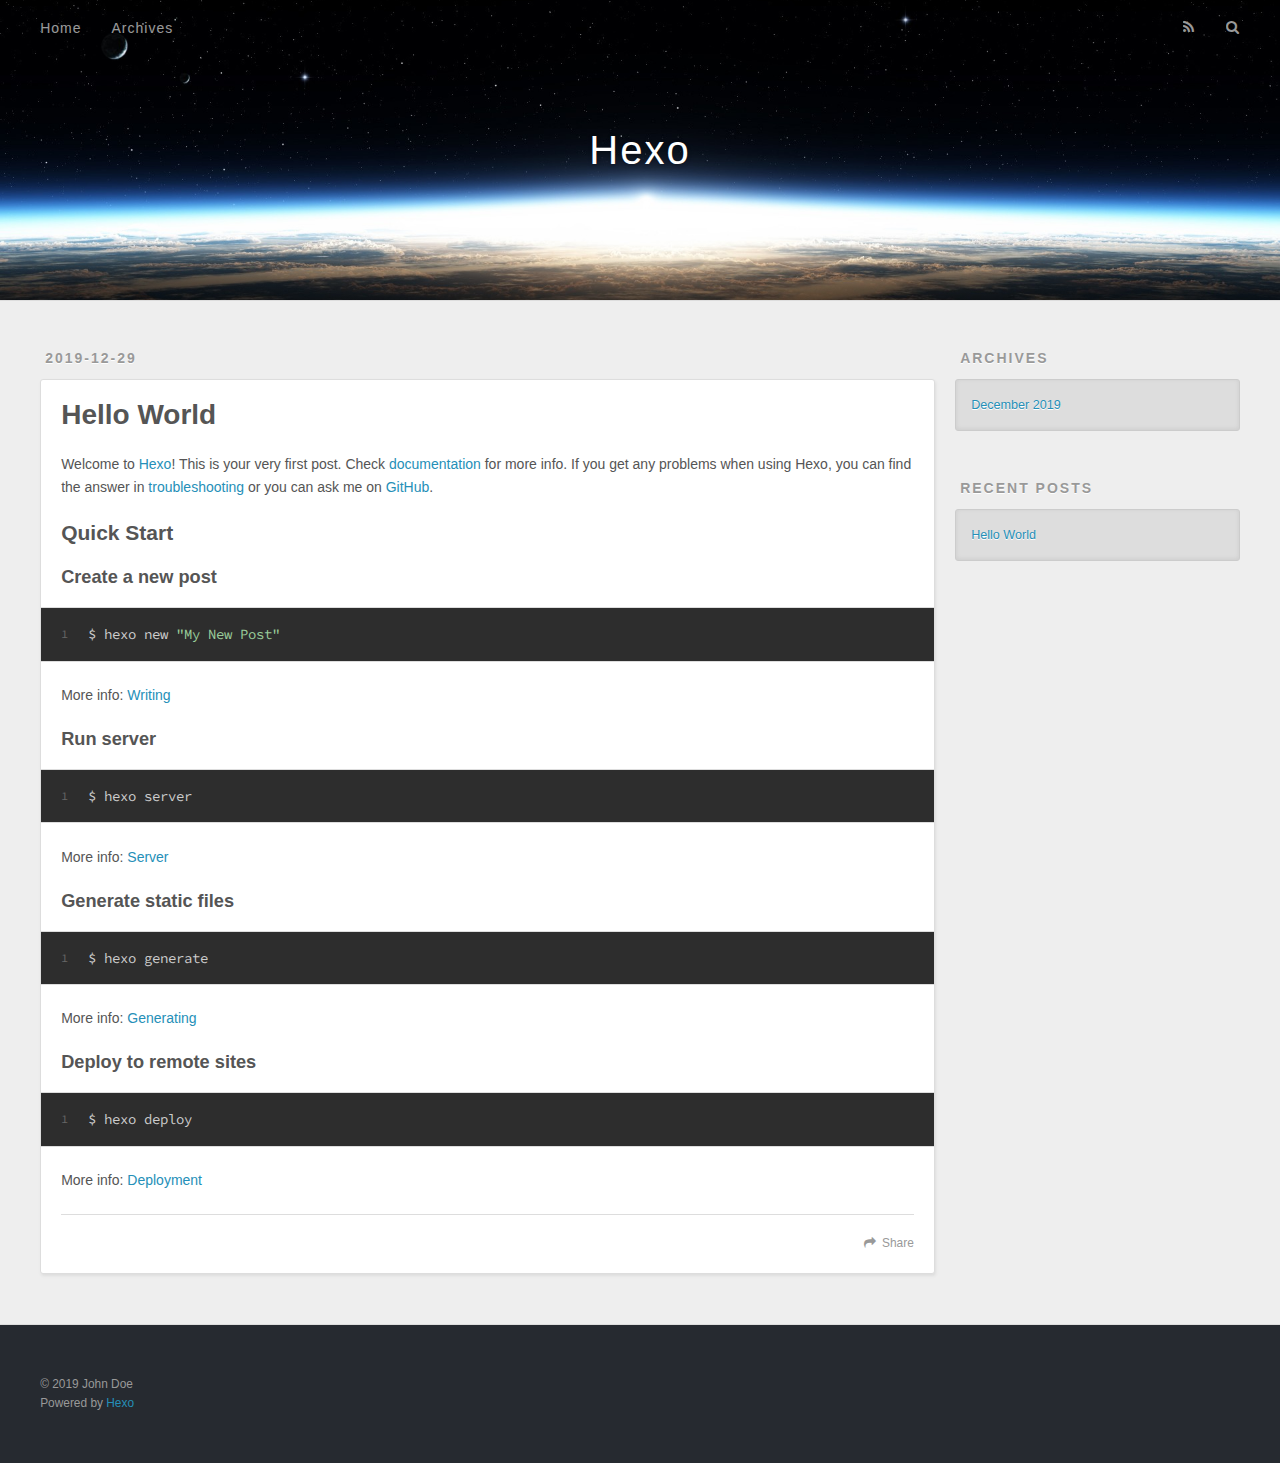
==== index.html @ da9c4ca8 "Site updated: 2019-12-29 23:12:12" ====
<!DOCTYPE html>
<html>
<head>
  <meta charset="utf-8">
  

  
  <title>Hexo</title>
  <meta name="viewport" content="width=device-width, initial-scale=1, maximum-scale=1">
  <meta property="og:type" content="website">
<meta property="og:title" content="Hexo">
<meta property="og:url" content="http://yoursite.com/index.html">
<meta property="og:site_name" content="Hexo">
<meta property="og:locale" content="en_US">
<meta property="article:author" content="John Doe">
<meta name="twitter:card" content="summary">
  
    <link rel="alternate" href="/atom.xml" title="Hexo" type="application/atom+xml">
  
  
    <link rel="icon" href="/favicon.png">
  
  
    <link href="//fonts.googleapis.com/css?family=Source+Code+Pro" rel="stylesheet" type="text/css">
  
  
<link rel="stylesheet" href="/css/style.css">

<meta name="generator" content="Hexo 4.2.0"></head>

<body>
  <div id="container">
    <div id="wrap">
      <header id="header">
  <div id="banner"></div>
  <div id="header-outer" class="outer">
    <div id="header-title" class="inner">
      <h1 id="logo-wrap">
        <a href="/" id="logo">Hexo</a>
      </h1>
      
    </div>
    <div id="header-inner" class="inner">
      <nav id="main-nav">
        <a id="main-nav-toggle" class="nav-icon"></a>
        
          <a class="main-nav-link" href="/">Home</a>
        
          <a class="main-nav-link" href="/archives">Archives</a>
        
      </nav>
      <nav id="sub-nav">
        
          <a id="nav-rss-link" class="nav-icon" href="/atom.xml" title="RSS Feed"></a>
        
        <a id="nav-search-btn" class="nav-icon" title="Search"></a>
      </nav>
      <div id="search-form-wrap">
        <form action="//google.com/search" method="get" accept-charset="UTF-8" class="search-form"><input type="search" name="q" class="search-form-input" placeholder="Search"><button type="submit" class="search-form-submit">&#xF002;</button><input type="hidden" name="sitesearch" value="http://yoursite.com"></form>
      </div>
    </div>
  </div>
</header>
      <div class="outer">
        <section id="main">
  
    <article id="post-hello-world" class="article article-type-post" itemscope itemprop="blogPost">
  <div class="article-meta">
    <a href="/2019/12/29/hello-world/" class="article-date">
  <time datetime="2019-12-29T15:06:06.385Z" itemprop="datePublished">2019-12-29</time>
</a>
    
  </div>
  <div class="article-inner">
    
    
      <header class="article-header">
        
  
    <h1 itemprop="name">
      <a class="article-title" href="/2019/12/29/hello-world/">Hello World</a>
    </h1>
  

      </header>
    
    <div class="article-entry" itemprop="articleBody">
      
        <p>Welcome to <a href="https://hexo.io/" target="_blank" rel="noopener">Hexo</a>! This is your very first post. Check <a href="https://hexo.io/docs/" target="_blank" rel="noopener">documentation</a> for more info. If you get any problems when using Hexo, you can find the answer in <a href="https://hexo.io/docs/troubleshooting.html" target="_blank" rel="noopener">troubleshooting</a> or you can ask me on <a href="https://github.com/hexojs/hexo/issues" target="_blank" rel="noopener">GitHub</a>.</p>
<h2 id="Quick-Start"><a href="#Quick-Start" class="headerlink" title="Quick Start"></a>Quick Start</h2><h3 id="Create-a-new-post"><a href="#Create-a-new-post" class="headerlink" title="Create a new post"></a>Create a new post</h3><figure class="highlight bash"><table><tr><td class="gutter"><pre><span class="line">1</span><br></pre></td><td class="code"><pre><span class="line">$ hexo new <span class="string">"My New Post"</span></span><br></pre></td></tr></table></figure>

<p>More info: <a href="https://hexo.io/docs/writing.html" target="_blank" rel="noopener">Writing</a></p>
<h3 id="Run-server"><a href="#Run-server" class="headerlink" title="Run server"></a>Run server</h3><figure class="highlight bash"><table><tr><td class="gutter"><pre><span class="line">1</span><br></pre></td><td class="code"><pre><span class="line">$ hexo server</span><br></pre></td></tr></table></figure>

<p>More info: <a href="https://hexo.io/docs/server.html" target="_blank" rel="noopener">Server</a></p>
<h3 id="Generate-static-files"><a href="#Generate-static-files" class="headerlink" title="Generate static files"></a>Generate static files</h3><figure class="highlight bash"><table><tr><td class="gutter"><pre><span class="line">1</span><br></pre></td><td class="code"><pre><span class="line">$ hexo generate</span><br></pre></td></tr></table></figure>

<p>More info: <a href="https://hexo.io/docs/generating.html" target="_blank" rel="noopener">Generating</a></p>
<h3 id="Deploy-to-remote-sites"><a href="#Deploy-to-remote-sites" class="headerlink" title="Deploy to remote sites"></a>Deploy to remote sites</h3><figure class="highlight bash"><table><tr><td class="gutter"><pre><span class="line">1</span><br></pre></td><td class="code"><pre><span class="line">$ hexo deploy</span><br></pre></td></tr></table></figure>

<p>More info: <a href="https://hexo.io/docs/one-command-deployment.html" target="_blank" rel="noopener">Deployment</a></p>

      
    </div>
    <footer class="article-footer">
      <a data-url="http://yoursite.com/2019/12/29/hello-world/" data-id="ck4r5dw4p0000ujia8wceay8z" class="article-share-link">Share</a>
      
      
    </footer>
  </div>
  
</article>


  


</section>
        
          <aside id="sidebar">
  
    

  
    

  
    
  
    
  <div class="widget-wrap">
    <h3 class="widget-title">Archives</h3>
    <div class="widget">
      <ul class="archive-list"><li class="archive-list-item"><a class="archive-list-link" href="/archives/2019/12/">December 2019</a></li></ul>
    </div>
  </div>


  
    
  <div class="widget-wrap">
    <h3 class="widget-title">Recent Posts</h3>
    <div class="widget">
      <ul>
        
          <li>
            <a href="/2019/12/29/hello-world/">Hello World</a>
          </li>
        
      </ul>
    </div>
  </div>

  
</aside>
        
      </div>
      <footer id="footer">
  
  <div class="outer">
    <div id="footer-info" class="inner">
      &copy; 2019 John Doe<br>
      Powered by <a href="http://hexo.io/" target="_blank">Hexo</a>
    </div>
  </div>
</footer>
    </div>
    <nav id="mobile-nav">
  
    <a href="/" class="mobile-nav-link">Home</a>
  
    <a href="/archives" class="mobile-nav-link">Archives</a>
  
</nav>
    

<script src="//ajax.googleapis.com/ajax/libs/jquery/2.0.3/jquery.min.js"></script>


  
<link rel="stylesheet" href="/fancybox/jquery.fancybox.css">

  
<script src="/fancybox/jquery.fancybox.pack.js"></script>




<script src="/js/script.js"></script>




  </div>
</body>
</html>
---- css/style.css ----
body {
  width: 100%;
}
body:before,
body:after {
  content: "";
  display: table;
}
body:after {
  clear: both;
}
html,
body,
div,
span,
applet,
object,
iframe,
h1,
h2,
h3,
h4,
h5,
h6,
p,
blockquote,
pre,
a,
abbr,
acronym,
address,
big,
cite,
code,
del,
dfn,
em,
img,
ins,
kbd,
q,
s,
samp,
small,
strike,
strong,
sub,
sup,
tt,
var,
dl,
dt,
dd,
ol,
ul,
li,
fieldset,
form,
label,
legend,
table,
caption,
tbody,
tfoot,
thead,
tr,
th,
td {
  margin: 0;
  padding: 0;
  border: 0;
  outline: 0;
  font-weight: inherit;
  font-style: inherit;
  font-family: inherit;
  font-size: 100%;
  vertical-align: baseline;
}
body {
  line-height: 1;
  color: #000;
  background: #fff;
}
ol,
ul {
  list-style: none;
}
table {
  border-collapse: separate;
  border-spacing: 0;
  vertical-align: middle;
}
caption,
th,
td {
  text-align: left;
  font-weight: normal;
  vertical-align: middle;
}
a img {
  border: none;
}
input,
button {
  margin: 0;
  padding: 0;
}
input::-moz-focus-inner,
button::-moz-focus-inner {
  border: 0;
  padding: 0;
}
@font-face {
  font-family: FontAwesome;
  font-style: normal;
  font-weight: normal;
  src: url("fonts/fontawesome-webfont.eot?v=#4.0.3");
  src: url("fonts/fontawesome-webfont.eot?#iefix&v=#4.0.3") format("embedded-opentype"), url("fonts/fontawesome-webfont.woff?v=#4.0.3") format("woff"), url("fonts/fontawesome-webfont.ttf?v=#4.0.3") format("truetype"), url("fonts/fontawesome-webfont.svg#fontawesomeregular?v=#4.0.3") format("svg");
}
html,
body,
#container {
  height: 100%;
}
body {
  background: #eee;
  font: 14px -apple-system, BlinkMacSystemFont, "Segoe UI", "Roboto", "Oxygen", "Ubuntu", "Cantarell", "Fira Sans", "Droid Sans", "Helvetica Neue", sans-serif;
  -webkit-text-size-adjust: 100%;
}
.outer {
  max-width: 1220px;
  margin: 0 auto;
  padding: 0 20px;
}
.outer:before,
.outer:after {
  content: "";
  display: table;
}
.outer:after {
  clear: both;
}
.inner {
  display: inline;
  float: left;
  width: 98.33333333333333%;
  margin: 0 0.833333333333333%;
}
.left,
.alignleft {
  float: left;
}
.right,
.alignright {
  float: right;
}
.clear {
  clear: both;
}
#container {
  position: relative;
}
.mobile-nav-on {
  overflow: hidden;
}
#wrap {
  height: 100%;
  width: 100%;
  position: absolute;
  top: 0;
  left: 0;
  -webkit-transition: 0.2s ease-out;
  -moz-transition: 0.2s ease-out;
  -ms-transition: 0.2s ease-out;
  transition: 0.2s ease-out;
  z-index: 1;
  background: #eee;
}
.mobile-nav-on #wrap {
  left: 280px;
}
@media screen and (min-width: 768px) {
  #main {
    display: inline;
    float: left;
    width: 73.33333333333333%;
    margin: 0 0.833333333333333%;
  }
}
.article-date,
.article-category-link,
.archive-year,
.widget-title {
  text-decoration: none;
  text-transform: uppercase;
  letter-spacing: 2px;
  color: #999;
  margin-bottom: 1em;
  margin-left: 5px;
  line-height: 1em;
  text-shadow: 0 1px #fff;
  font-weight: bold;
}
.article-inner,
.archive-article-inner {
  background: #fff;
  -webkit-box-shadow: 1px 2px 3px #ddd;
  box-shadow: 1px 2px 3px #ddd;
  border: 1px solid #ddd;
  border-radius: 3px;
}
.article-entry h1,
.widget h1 {
  font-size: 2em;
}
.article-entry h2,
.widget h2 {
  font-size: 1.5em;
}
.article-entry h3,
.widget h3 {
  font-size: 1.3em;
}
.article-entry h4,
.widget h4 {
  font-size: 1.2em;
}
.article-entry h5,
.widget h5 {
  font-size: 1em;
}
.article-entry h6,
.widget h6 {
  font-size: 1em;
  color: #999;
}
.article-entry hr,
.widget hr {
  border: 1px dashed #ddd;
}
.article-entry strong,
.widget strong {
  font-weight: bold;
}
.article-entry em,
.widget em,
.article-entry cite,
.widget cite {
  font-style: italic;
}
.article-entry sup,
.widget sup,
.article-entry sub,
.widget sub {
  font-size: 0.75em;
  line-height: 0;
  position: relative;
  vertical-align: baseline;
}
.article-entry sup,
.widget sup {
  top: -0.5em;
}
.article-entry sub,
.widget sub {
  bottom: -0.2em;
}
.article-entry small,
.widget small {
  font-size: 0.85em;
}
.article-entry acronym,
.widget acronym,
.article-entry abbr,
.widget abbr {
  border-bottom: 1px dotted;
}
.article-entry ul,
.widget ul,
.article-entry ol,
.widget ol,
.article-entry dl,
.widget dl {
  margin: 0 20px;
  line-height: 1.6em;
}
.article-entry ul ul,
.widget ul ul,
.article-entry ol ul,
.widget ol ul,
.article-entry ul ol,
.widget ul ol,
.article-entry ol ol,
.widget ol ol {
  margin-top: 0;
  margin-bottom: 0;
}
.article-entry ul,
.widget ul {
  list-style: disc;
}
.article-entry ol,
.widget ol {
  list-style: decimal;
}
.article-entry dt,
.widget dt {
  font-weight: bold;
}
#header {
  height: 300px;
  position: relative;
  border-bottom: 1px solid #ddd;
}
#header:before,
#header:after {
  content: "";
  position: absolute;
  left: 0;
  right: 0;
  height: 40px;
}
#header:before {
  top: 0;
  background: -webkit-linear-gradient(rgba(0,0,0,0.2), transparent);
  background: -moz-linear-gradient(rgba(0,0,0,0.2), transparent);
  background: -ms-linear-gradient(rgba(0,0,0,0.2), transparent);
  background: linear-gradient(rgba(0,0,0,0.2), transparent);
}
#header:after {
  bottom: 0;
  background: -webkit-linear-gradient(transparent, rgba(0,0,0,0.2));
  background: -moz-linear-gradient(transparent, rgba(0,0,0,0.2));
  background: -ms-linear-gradient(transparent, rgba(0,0,0,0.2));
  background: linear-gradient(transparent, rgba(0,0,0,0.2));
}
#header-outer {
  height: 100%;
  position: relative;
}
#header-inner {
  position: relative;
  overflow: hidden;
}
#banner {
  position: absolute;
  top: 0;
  left: 0;
  width: 100%;
  height: 100%;
  background: url("images/banner.jpg") center #000;
  -webkit-background-size: cover;
  -moz-background-size: cover;
  background-size: cover;
  z-index: -1;
}
#header-title {
  text-align: center;
  height: 40px;
  position: absolute;
  top: 50%;
  left: 0;
  margin-top: -20px;
}
#logo,
#subtitle {
  text-decoration: none;
  color: #fff;
  font-weight: 300;
  text-shadow: 0 1px 4px rgba(0,0,0,0.3);
}
#logo {
  font-size: 40px;
  line-height: 40px;
  letter-spacing: 2px;
}
#subtitle {
  font-size: 16px;
  line-height: 16px;
  letter-spacing: 1px;
}
#subtitle-wrap {
  margin-top: 16px;
}
#main-nav {
  float: left;
  margin-left: -15px;
}
.nav-icon,
.main-nav-link {
  float: left;
  color: #fff;
  opacity: 0.6;
  text-decoration: none;
  text-shadow: 0 1px rgba(0,0,0,0.2);
  -webkit-transition: opacity 0.2s;
  -moz-transition: opacity 0.2s;
  -ms-transition: opacity 0.2s;
  transition: opacity 0.2s;
  display: block;
  padding: 20px 15px;
}
.nav-icon:hover,
.main-nav-link:hover {
  opacity: 1;
}
.nav-icon {
  font-family: FontAwesome;
  text-align: center;
  font-size: 14px;
  width: 14px;
  height: 14px;
  padding: 20px 15px;
  position: relative;
  cursor: pointer;
}
.main-nav-link {
  font-weight: 300;
  letter-spacing: 1px;
}
@media screen and (max-width: 479px) {
  .main-nav-link {
    display: none;
  }
}
#main-nav-toggle {
  display: none;
}
#main-nav-toggle:before {
  content: "\f0c9";
}
@media screen and (max-width: 479px) {
  #main-nav-toggle {
    display: block;
  }
}
#sub-nav {
  float: right;
  margin-right: -15px;
}
#nav-rss-link:before {
  content: "\f09e";
}
#nav-search-btn:before {
  content: "\f002";
}
#search-form-wrap {
  position: absolute;
  top: 15px;
  width: 150px;
  height: 30px;
  right: -150px;
  opacity: 0;
  -webkit-transition: 0.2s ease-out;
  -moz-transition: 0.2s ease-out;
  -ms-transition: 0.2s ease-out;
  transition: 0.2s ease-out;
}
#search-form-wrap.on {
  opacity: 1;
  right: 0;
}
@media screen and (max-width: 479px) {
  #search-form-wrap {
    width: 100%;
    right: -100%;
  }
}
.search-form {
  position: absolute;
  top: 0;
  left: 0;
  right: 0;
  background: #fff;
  padding: 5px 15px;
  border-radius: 15px;
  -webkit-box-shadow: 0 0 10px rgba(0,0,0,0.3);
  box-shadow: 0 0 10px rgba(0,0,0,0.3);
}
.search-form-input {
  border: none;
  background: none;
  color: #555;
  width: 100%;
  font: 13px -apple-system, BlinkMacSystemFont, "Segoe UI", "Roboto", "Oxygen", "Ubuntu", "Cantarell", "Fira Sans", "Droid Sans", "Helvetica Neue", sans-serif;
  outline: none;
}
.search-form-input::-webkit-search-results-decoration,
.search-form-input::-webkit-search-cancel-button {
  -webkit-appearance: none;
}
.search-form-submit {
  position: absolute;
  top: 50%;
  right: 10px;
  margin-top: -7px;
  font: 13px FontAwesome;
  border: none;
  background: none;
  color: #bbb;
  cursor: pointer;
}
.search-form-submit:hover,
.search-form-submit:focus {
  color: #777;
}
.article {
  margin: 50px 0;
}
.article-inner {
  overflow: hidden;
}
.article-meta:before,
.article-meta:after {
  content: "";
  display: table;
}
.article-meta:after {
  clear: both;
}
.article-date {
  float: left;
}
.article-category {
  float: left;
  line-height: 1em;
  color: #ccc;
  text-shadow: 0 1px #fff;
  margin-left: 8px;
}
.article-category:before {
  content: "\2022";
}
.article-category-link {
  margin: 0 12px 1em;
}
.article-header {
  padding: 20px 20px 0;
}
.article-title {
  text-decoration: none;
  font-size: 2em;
  font-weight: bold;
  color: #555;
  line-height: 1.1em;
  -webkit-transition: color 0.2s;
  -moz-transition: color 0.2s;
  -ms-transition: color 0.2s;
  transition: color 0.2s;
}
a.article-title:hover {
  color: #258fb8;
}
.article-entry {
  color: #555;
  padding: 0 20px;
}
.article-entry:before,
.article-entry:after {
  content: "";
  display: table;
}
.article-entry:after {
  clear: both;
}
.article-entry p,
.article-entry table {
  line-height: 1.6em;
  margin: 1.6em 0;
}
.article-entry h1,
.article-entry h2,
.article-entry h3,
.article-entry h4,
.article-entry h5,
.article-entry h6 {
  font-weight: bold;
}
.article-entry h1,
.article-entry h2,
.article-entry h3,
.article-entry h4,
.article-entry h5,
.article-entry h6 {
  line-height: 1.1em;
  margin: 1.1em 0;
}
.article-entry a {
  color: #258fb8;
  text-decoration: none;
}
.article-entry a:hover {
  text-decoration: underline;
}
.article-entry ul,
.article-entry ol,
.article-entry dl {
  margin-top: 1.6em;
  margin-bottom: 1.6em;
}
.article-entry img,
.article-entry video {
  max-width: 100%;
  height: auto;
  display: block;
  margin: auto;
}
.article-entry iframe {
  border: none;
}
.article-entry table {
  width: 100%;
  border-collapse: collapse;
  border-spacing: 0;
}
.article-entry th {
  font-weight: bold;
  border-bottom: 3px solid #ddd;
  padding-bottom: 0.5em;
}
.article-entry td {
  border-bottom: 1px solid #ddd;
  padding: 10px 0;
}
.article-entry blockquote {
  font-family: Georgia, "Times New Roman", serif;
  font-size: 1.4em;
  margin: 1.6em 20px;
  text-align: center;
}
.article-entry blockquote footer {
  font-size: 14px;
  margin: 1.6em 0;
  font-family: -apple-system, BlinkMacSystemFont, "Segoe UI", "Roboto", "Oxygen", "Ubuntu", "Cantarell", "Fira Sans", "Droid Sans", "Helvetica Neue", sans-serif;
}
.article-entry blockquote footer cite:before {
  content: "—";
  padding: 0 0.5em;
}
.article-entry .pullquote {
  text-align: left;
  width: 45%;
  margin: 0;
}
.article-entry .pullquote.left {
  margin-left: 0.5em;
  margin-right: 1em;
}
.article-entry .pullquote.right {
  margin-right: 0.5em;
  margin-left: 1em;
}
.article-entry .caption {
  color: #999;
  display: block;
  font-size: 0.9em;
  margin-top: 0.5em;
  position: relative;
  text-align: center;
}
.article-entry .video-container {
  position: relative;
  padding-top: 56.25%;
  height: 0;
  overflow: hidden;
}
.article-entry .video-container iframe,
.article-entry .video-container object,
.article-entry .video-container embed {
  position: absolute;
  top: 0;
  left: 0;
  width: 100%;
  height: 100%;
  margin-top: 0;
}
.article-more-link a {
  display: inline-block;
  line-height: 1em;
  padding: 6px 15px;
  border-radius: 15px;
  background: #eee;
  color: #999;
  text-shadow: 0 1px #fff;
  text-decoration: none;
}
.article-more-link a:hover {
  background: #258fb8;
  color: #fff;
  text-decoration: none;
  text-shadow: 0 1px #1e7293;
}
.article-footer {
  font-size: 0.85em;
  line-height: 1.6em;
  border-top: 1px solid #ddd;
  padding-top: 1.6em;
  margin: 0 20px 20px;
}
.article-footer:before,
.article-footer:after {
  content: "";
  display: table;
}
.article-footer:after {
  clear: both;
}
.article-footer a {
  color: #999;
  text-decoration: none;
}
.article-footer a:hover {
  color: #555;
}
.article-tag-list-item {
  float: left;
  margin-right: 10px;
}
.article-tag-list-link:before {
  content: "#";
}
.article-comment-link {
  float: right;
}
.article-comment-link:before {
  content: "\f075";
  font-family: FontAwesome;
  padding-right: 8px;
}
.article-share-link {
  cursor: pointer;
  float: right;
  margin-left: 20px;
}
.article-share-link:before {
  content: "\f064";
  font-family: FontAwesome;
  padding-right: 6px;
}
#article-nav {
  position: relative;
}
#article-nav:before,
#article-nav:after {
  content: "";
  display: table;
}
#article-nav:after {
  clear: both;
}
@media screen and (min-width: 768px) {
  #article-nav {
    margin: 50px 0;
  }
  #article-nav:before {
    width: 8px;
    height: 8px;
    position: absolute;
    top: 50%;
    left: 50%;
    margin-top: -4px;
    margin-left: -4px;
    content: "";
    border-radius: 50%;
    background: #ddd;
    -webkit-box-shadow: 0 1px 2px #fff;
    box-shadow: 0 1px 2px #fff;
  }
}
.article-nav-link-wrap {
  text-decoration: none;
  text-shadow: 0 1px #fff;
  color: #999;
  -webkit-box-sizing: border-box;
  -moz-box-sizing: border-box;
  box-sizing: border-box;
  margin-top: 50px;
  text-align: center;
  display: block;
}
.article-nav-link-wrap:hover {
  color: #555;
}
@media screen and (min-width: 768px) {
  .article-nav-link-wrap {
    width: 50%;
    margin-top: 0;
  }
}
@media screen and (min-width: 768px) {
  #article-nav-newer {
    float: left;
    text-align: right;
    padding-right: 20px;
  }
}
@media screen and (min-width: 768px) {
  #article-nav-older {
    float: right;
    text-align: left;
    padding-left: 20px;
  }
}
.article-nav-caption {
  text-transform: uppercase;
  letter-spacing: 2px;
  color: #ddd;
  line-height: 1em;
  font-weight: bold;
}
#article-nav-newer .article-nav-caption {
  margin-right: -2px;
}
.article-nav-title {
  font-size: 0.85em;
  line-height: 1.6em;
  margin-top: 0.5em;
}
.article-share-box {
  position: absolute;
  display: none;
  background: #fff;
  -webkit-box-shadow: 1px 2px 10px rgba(0,0,0,0.2);
  box-shadow: 1px 2px 10px rgba(0,0,0,0.2);
  border-radius: 3px;
  margin-left: -145px;
  overflow: hidden;
  z-index: 1;
}
.article-share-box.on {
  display: block;
}
.article-share-input {
  width: 100%;
  background: none;
  -webkit-box-sizing: border-box;
  -moz-box-sizing: border-box;
  box-sizing: border-box;
  font: 14px -apple-system, BlinkMacSystemFont, "Segoe UI", "Roboto", "Oxygen", "Ubuntu", "Cantarell", "Fira Sans", "Droid Sans", "Helvetica Neue", sans-serif;
  padding: 0 15px;
  color: #555;
  outline: none;
  border: 1px solid #ddd;
  border-radius: 3px 3px 0 0;
  height: 36px;
  line-height: 36px;
}
.article-share-links {
  background: #eee;
}
.article-share-links:before,
.article-share-links:after {
  content: "";
  display: table;
}
.article-share-links:after {
  clear: both;
}
.article-share-twitter,
.article-share-facebook,
.article-share-pinterest,
.article-share-google {
  width: 50px;
  height: 36px;
  display: block;
  float: left;
  position: relative;
  color: #999;
  text-shadow: 0 1px #fff;
}
.article-share-twitter:before,
.article-share-facebook:before,
.article-share-pinterest:before,
.article-share-google:before {
  font-size: 20px;
  font-family: FontAwesome;
  width: 20px;
  height: 20px;
  position: absolute;
  top: 50%;
  left: 50%;
  margin-top: -10px;
  margin-left: -10px;
  text-align: center;
}
.article-share-twitter:hover,
.article-share-facebook:hover,
.article-share-pinterest:hover,
.article-share-google:hover {
  color: #fff;
}
.article-share-twitter:before {
  content: "\f099";
}
.article-share-twitter:hover {
  background: #00aced;
  text-shadow: 0 1px #008abe;
}
.article-share-facebook:before {
  content: "\f09a";
}
.article-share-facebook:hover {
  background: #3b5998;
  text-shadow: 0 1px #2f477a;
}
.article-share-pinterest:before {
  content: "\f0d2";
}
.article-share-pinterest:hover {
  background: #cb2027;
  text-shadow: 0 1px #a21a1f;
}
.article-share-google:before {
  content: "\f0d5";
}
.article-share-google:hover {
  background: #dd4b39;
  text-shadow: 0 1px #be3221;
}
.article-gallery {
  background: #000;
  position: relative;
}
.article-gallery-photos {
  position: relative;
  overflow: hidden;
}
.article-gallery-img {
  display: none;
  max-width: 100%;
}
.article-gallery-img:first-child {
  display: block;
}
.article-gallery-img.loaded {
  position: absolute;
  display: block;
}
.article-gallery-img img {
  display: block;
  max-width: 100%;
  margin: 0 auto;
}
#comments {
  background: #fff;
  -webkit-box-shadow: 1px 2px 3px #ddd;
  box-shadow: 1px 2px 3px #ddd;
  padding: 20px;
  border: 1px solid #ddd;
  border-radius: 3px;
  margin: 50px 0;
}
#comments a {
  color: #258fb8;
}
.archives-wrap {
  margin: 50px 0;
}
.archives:before,
.archives:after {
  content: "";
  display: table;
}
.archives:after {
  clear: both;
}
.archive-year-wrap {
  margin-bottom: 1em;
}
.archives {
  -webkit-column-gap: 10px;
  -moz-column-gap: 10px;
  column-gap: 10px;
}
@media screen and (min-width: 480px) and (max-width: 767px) {
  .archives {
    -webkit-column-count: 2;
    -moz-column-count: 2;
    column-count: 2;
  }
}
@media screen and (min-width: 768px) {
  .archives {
    -webkit-column-count: 3;
    -moz-column-count: 3;
    column-count: 3;
  }
}
.archive-article {
  -webkit-column-break-inside: avoid;
  page-break-inside: avoid;
  overflow: hidden;
  break-inside: avoid-column;
}
.archive-article-inner {
  padding: 10px;
  margin-bottom: 15px;
}
.archive-article-title {
  text-decoration: none;
  font-weight: bold;
  color: #555;
  -webkit-transition: color 0.2s;
  -moz-transition: color 0.2s;
  -ms-transition: color 0.2s;
  transition: color 0.2s;
  line-height: 1.6em;
}
.archive-article-title:hover {
  color: #258fb8;
}
.archive-article-footer {
  margin-top: 1em;
}
.archive-article-date {
  color: #999;
  text-decoration: none;
  font-size: 0.85em;
  line-height: 1em;
  margin-bottom: 0.5em;
  display: block;
}
#page-nav {
  margin: 50px auto;
  background: #fff;
  -webkit-box-shadow: 1px 2px 3px #ddd;
  box-shadow: 1px 2px 3px #ddd;
  border: 1px solid #ddd;
  border-radius: 3px;
  text-align: center;
  color: #999;
  overflow: hidden;
}
#page-nav:before,
#page-nav:after {
  content: "";
  display: table;
}
#page-nav:after {
  clear: both;
}
#page-nav a,
#page-nav span {
  padding: 10px 20px;
  line-height: 1;
  height: 2ex;
}
#page-nav a {
  color: #999;
  text-decoration: none;
}
#page-nav a:hover {
  background: #999;
  color: #fff;
}
#page-nav .prev {
  float: left;
}
#page-nav .next {
  float: right;
}
#page-nav .page-number {
  display: inline-block;
}
@media screen and (max-width: 479px) {
  #page-nav .page-number {
    display: none;
  }
}
#page-nav .current {
  color: #555;
  font-weight: bold;
}
#page-nav .space {
  color: #ddd;
}
#footer {
  background: #262a30;
  padding: 50px 0;
  border-top: 1px solid #ddd;
  color: #999;
}
#footer a {
  color: #258fb8;
  text-decoration: none;
}
#footer a:hover {
  text-decoration: underline;
}
#footer-info {
  line-height: 1.6em;
  font-size: 0.85em;
}
.article-entry pre,
.article-entry .highlight {
  background: #2d2d2d;
  margin: 0 -20px;
  padding: 15px 20px;
  border-style: solid;
  border-color: #ddd;
  border-width: 1px 0;
  overflow: auto;
  color: #ccc;
  line-height: 22.400000000000002px;
}
.article-entry .highlight .gutter pre,
.article-entry .gist .gist-file .gist-data .line-numbers {
  color: #666;
  font-size: 0.85em;
}
.article-entry pre,
.article-entry code {
  font-family: "Source Code Pro", Consolas, Monaco, Menlo, Consolas, monospace;
}
.article-entry code {
  background: #eee;
  text-shadow: 0 1px #fff;
  padding: 0 0.3em;
}
.article-entry pre code {
  background: none;
  text-shadow: none;
  padding: 0;
}
.article-entry .highlight pre {
  border: none;
  margin: 0;
  padding: 0;
}
.article-entry .highlight table {
  margin: 0;
  width: auto;
}
.article-entry .highlight td {
  border: none;
  padding: 0;
}
.article-entry .highlight figcaption {
  font-size: 0.85em;
  color: #999;
  line-height: 1em;
  margin-bottom: 1em;
}
.article-entry .highlight figcaption:before,
.article-entry .highlight figcaption:after {
  content: "";
  display: table;
}
.article-entry .highlight figcaption:after {
  clear: both;
}
.article-entry .highlight figcaption a {
  float: right;
}
.article-entry .highlight .gutter pre {
  text-align: right;
  padding-right: 20px;
}
.article-entry .highlight .line {
  height: 22.400000000000002px;
}
.article-entry .highlight .line.marked {
  background: #515151;
}
.article-entry .gist {
  margin: 0 -20px;
  border-style: solid;
  border-color: #ddd;
  border-width: 1px 0;
  background: #2d2d2d;
  padding: 15px 20px 15px 0;
}
.article-entry .gist .gist-file {
  border: none;
  font-family: "Source Code Pro", Consolas, Monaco, Menlo, Consolas, monospace;
  margin: 0;
}
.article-entry .gist .gist-file .gist-data {
  background: none;
  border: none;
}
.article-entry .gist .gist-file .gist-data .line-numbers {
  background: none;
  border: none;
  padding: 0 20px 0 0;
}
.article-entry .gist .gist-file .gist-data .line-data {
  padding: 0 !important;
}
.article-entry .gist .gist-file .highlight {
  margin: 0;
  padding: 0;
  border: none;
}
.article-entry .gist .gist-file .gist-meta {
  background: #2d2d2d;
  color: #999;
  font: 0.85em -apple-system, BlinkMacSystemFont, "Segoe UI", "Roboto", "Oxygen", "Ubuntu", "Cantarell", "Fira Sans", "Droid Sans", "Helvetica Neue", sans-serif;
  text-shadow: 0 0;
  padding: 0;
  margin-top: 1em;
  margin-left: 20px;
}
.article-entry .gist .gist-file .gist-meta a {
  color: #258fb8;
  font-weight: normal;
}
.article-entry .gist .gist-file .gist-meta a:hover {
  text-decoration: underline;
}
pre .comment,
pre .title {
  color: #999;
}
pre .variable,
pre .attribute,
pre .tag,
pre .regexp,
pre .ruby .constant,
pre .xml .tag .title,
pre .xml .pi,
pre .xml .doctype,
pre .html .doctype,
pre .css .id,
pre .css .class,
pre .css .pseudo {
  color: #f2777a;
}
pre .number,
pre .preprocessor,
pre .built_in,
pre .literal,
pre .params,
pre .constant {
  color: #f99157;
}
pre .class,
pre .ruby .class .title,
pre .css .rules .attribute {
  color: #9c9;
}
pre .string,
pre .value,
pre .inheritance,
pre .header,
pre .ruby .symbol,
pre .xml .cdata {
  color: #9c9;
}
pre .css .hexcolor {
  color: #6cc;
}
pre .function,
pre .python .decorator,
pre .python .title,
pre .ruby .function .title,
pre .ruby .title .keyword,
pre .perl .sub,
pre .javascript .title,
pre .coffeescript .title {
  color: #69c;
}
pre .keyword,
pre .javascript .function {
  color: #c9c;
}
@media screen and (max-width: 479px) {
  #mobile-nav {
    position: absolute;
    top: 0;
    left: 0;
    width: 280px;
    height: 100%;
    background: #191919;
    border-right: 1px solid #fff;
  }
}
@media screen and (max-width: 479px) {
  .mobile-nav-link {
    display: block;
    color: #999;
    text-decoration: none;
    padding: 15px 20px;
    font-weight: bold;
  }
  .mobile-nav-link:hover {
    color: #fff;
  }
}
@media screen and (min-width: 768px) {
  #sidebar {
    display: inline;
    float: left;
    width: 23.333333333333332%;
    margin: 0 0.833333333333333%;
  }
}
.widget-wrap {
  margin: 50px 0;
}
.widget {
  color: #777;
  text-shadow: 0 1px #fff;
  background: #ddd;
  -webkit-box-shadow: 0 -1px 4px #ccc inset;
  box-shadow: 0 -1px 4px #ccc inset;
  border: 1px solid #ccc;
  padding: 15px;
  border-radius: 3px;
}
.widget a {
  color: #258fb8;
  text-decoration: none;
}
.widget a:hover {
  text-decoration: underline;
}
.widget ul ul,
.widget ol ul,
.widget dl ul,
.widget ul ol,
.widget ol ol,
.widget dl ol,
.widget ul dl,
.widget ol dl,
.widget dl dl {
  margin-left: 15px;
  list-style: disc;
}
.widget {
  line-height: 1.6em;
  word-wrap: break-word;
  font-size: 0.9em;
}
.widget ul,
.widget ol {
  list-style: none;
  margin: 0;
}
.widget ul ul,
.widget ol ul,
.widget ul ol,
.widget ol ol {
  margin: 0 20px;
}
.widget ul ul,
.widget ol ul {
  list-style: disc;
}
.widget ul ol,
.widget ol ol {
  list-style: decimal;
}
.category-list-count,
.tag-list-count,
.archive-list-count {
  padding-left: 5px;
  color: #999;
  font-size: 0.85em;
}
.category-list-count:before,
.tag-list-count:before,
.archive-list-count:before {
  content: "(";
}
.category-list-count:after,
.tag-list-count:after,
.archive-list-count:after {
  content: ")";
}
.tagcloud a {
  margin-right: 5px;
  display: inline-block;
}
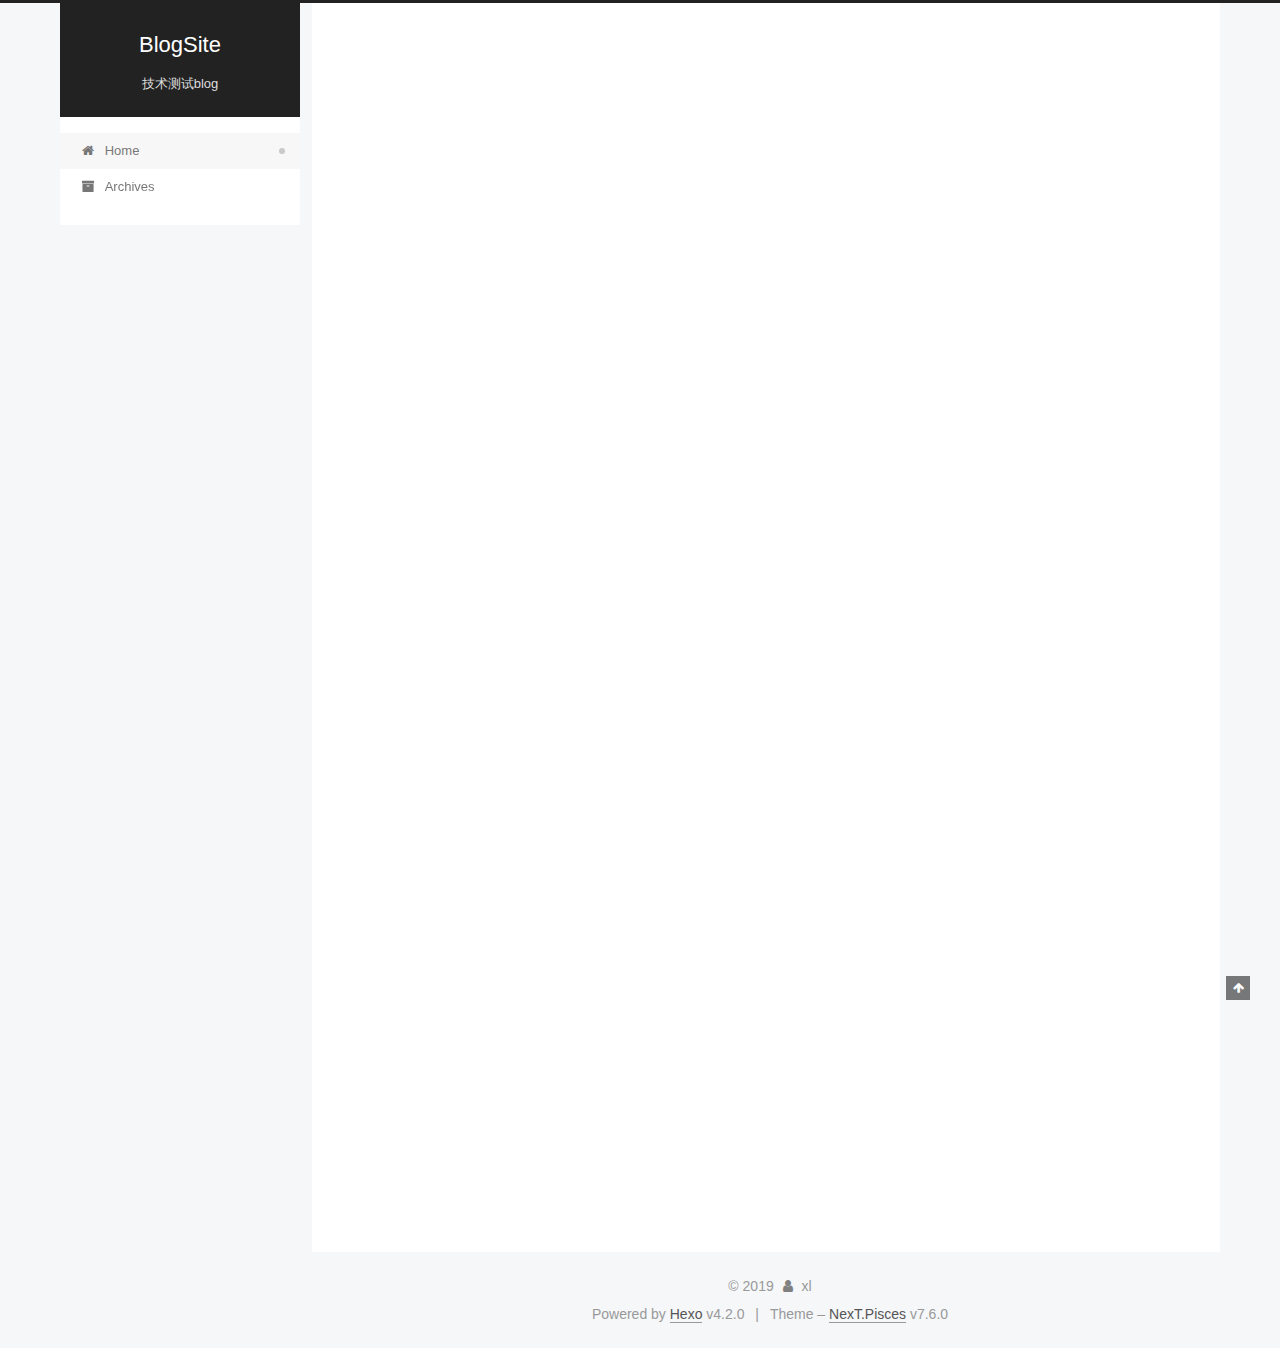
==== commit 3650b7d5: "Site updated: 2019-12-29 23:49:10" ====
--- a/index.html
+++ b/index.html
@@ -1,196 +1,395 @@
 <!DOCTYPE html>
-<html>
+<html lang="en">
 <head>
-  <meta charset="utf-8">
-  
-
-  
-  <title>Hexo</title>
-  <meta name="viewport" content="width=device-width, initial-scale=1, maximum-scale=1">
-  <meta property="og:type" content="website">
-<meta property="og:title" content="Hexo">
+  <meta charset="UTF-8">
+<meta name="viewport" content="width=device-width, initial-scale=1, maximum-scale=2">
+<meta name="theme-color" content="#222">
+<meta name="generator" content="Hexo 4.2.0">
+  <link rel="apple-touch-icon" sizes="180x180" href="/images/apple-touch-icon-next.png">
+  <link rel="icon" type="image/png" sizes="32x32" href="/images/favicon-32x32-next.png">
+  <link rel="icon" type="image/png" sizes="16x16" href="/images/favicon-16x16-next.png">
+  <link rel="mask-icon" href="/images/logo.svg" color="#222">
+
+<link rel="stylesheet" href="/css/main.css">
+
+
+<link rel="stylesheet" href="/lib/font-awesome/css/font-awesome.min.css">
+
+
+<script id="hexo-configurations">
+  var NexT = window.NexT || {};
+  var CONFIG = {
+    hostname: new URL('http://yoursite.com').hostname,
+    root: '/',
+    scheme: 'Pisces',
+    version: '7.6.0',
+    exturl: false,
+    sidebar: {"position":"left","display":"post","padding":18,"offset":12,"onmobile":false},
+    copycode: {"enable":true,"show_result":true,"style":"mac"},
+    back2top: {"enable":true,"sidebar":false,"scrollpercent":false},
+    bookmark: {"enable":false,"color":"#222","save":"auto"},
+    fancybox: false,
+    mediumzoom: false,
+    lazyload: false,
+    pangu: false,
+    comments: {"style":"tabs","active":null,"storage":true,"lazyload":false,"nav":null},
+    algolia: {
+      appID: '',
+      apiKey: '',
+      indexName: '',
+      hits: {"per_page":10},
+      labels: {"input_placeholder":"Search for Posts","hits_empty":"We didn't find any results for the search: ${query}","hits_stats":"${hits} results found in ${time} ms"}
+    },
+    localsearch: {"enable":false,"trigger":"auto","top_n_per_article":1,"unescape":false,"preload":false},
+    path: '',
+    motion: {"enable":true,"async":false,"transition":{"post_block":"fadeIn","post_header":"slideDownIn","post_body":"slideDownIn","coll_header":"slideLeftIn","sidebar":"slideUpIn"}}
+  };
+</script>
+
+  <meta name="description" content="技术测试">
+<meta property="og:type" content="website">
+<meta property="og:title" content="BlogSite">
 <meta property="og:url" content="http://yoursite.com/index.html">
-<meta property="og:site_name" content="Hexo">
+<meta property="og:site_name" content="BlogSite">
+<meta property="og:description" content="技术测试">
 <meta property="og:locale" content="en_US">
-<meta property="article:author" content="John Doe">
+<meta property="article:author" content="xl">
+<meta property="article:tag" content="python node">
 <meta name="twitter:card" content="summary">
-  
-    <link rel="alternate" href="/atom.xml" title="Hexo" type="application/atom+xml">
-  
-  
-    <link rel="icon" href="/favicon.png">
-  
-  
-    <link href="//fonts.googleapis.com/css?family=Source+Code+Pro" rel="stylesheet" type="text/css">
-  
-  
-<link rel="stylesheet" href="/css/style.css">
-
-<meta name="generator" content="Hexo 4.2.0"></head>
-
-<body>
-  <div id="container">
-    <div id="wrap">
-      <header id="header">
-  <div id="banner"></div>
-  <div id="header-outer" class="outer">
-    <div id="header-title" class="inner">
-      <h1 id="logo-wrap">
-        <a href="/" id="logo">Hexo</a>
-      </h1>
+
+<link rel="canonical" href="http://yoursite.com/">
+
+
+<script id="page-configurations">
+  // https://hexo.io/docs/variables.html
+  CONFIG.page = {
+    sidebar: "",
+    isHome: true,
+    isPost: false
+  };
+</script>
+
+  <title>BlogSite</title>
+  
+
+
+
+
+
+
+  <noscript>
+  <style>
+  .use-motion .brand,
+  .use-motion .menu-item,
+  .sidebar-inner,
+  .use-motion .post-block,
+  .use-motion .pagination,
+  .use-motion .comments,
+  .use-motion .post-header,
+  .use-motion .post-body,
+  .use-motion .collection-header { opacity: initial; }
+
+  .use-motion .site-title,
+  .use-motion .site-subtitle {
+    opacity: initial;
+    top: initial;
+  }
+
+  .use-motion .logo-line-before i { left: initial; }
+  .use-motion .logo-line-after i { right: initial; }
+  </style>
+</noscript>
+
+</head>
+
+<body itemscope itemtype="http://schema.org/WebPage">
+  <div class="container use-motion">
+    <div class="headband"></div>
+
+    <header class="header" itemscope itemtype="http://schema.org/WPHeader">
+      <div class="header-inner"><div class="site-brand-container">
+  <div class="site-meta">
+
+    <div>
+      <a href="/" class="brand" rel="start">
+        <span class="logo-line-before"><i></i></span>
+        <span class="site-title">BlogSite</span>
+        <span class="logo-line-after"><i></i></span>
+      </a>
+    </div>
+        <p class="site-subtitle">技术测试blog</p>
+  </div>
+
+  <div class="site-nav-toggle">
+    <div class="toggle" aria-label="Toggle navigation bar">
+      <span class="toggle-line toggle-line-first"></span>
+      <span class="toggle-line toggle-line-middle"></span>
+      <span class="toggle-line toggle-line-last"></span>
+    </div>
+  </div>
+</div>
+
+
+<nav class="site-nav">
+  
+  <ul id="menu" class="menu">
+        <li class="menu-item menu-item-home">
+
+    <a href="/" rel="section"><i class="fa fa-fw fa-home"></i>Home</a>
+
+  </li>
+        <li class="menu-item menu-item-archives">
+
+    <a href="/archives/" rel="section"><i class="fa fa-fw fa-archive"></i>Archives</a>
+
+  </li>
+  </ul>
+
+</nav>
+</div>
+    </header>
+
+    
+  <div class="back-to-top">
+    <i class="fa fa-arrow-up"></i>
+    <span>0%</span>
+  </div>
+
+
+    <main class="main">
+      <div class="main-inner">
+        <div class="content-wrap">
+          
+
+          <div class="content">
+            
+
+  <div class="posts-expand">
+        
+  
+  
+  <article itemscope itemtype="http://schema.org/Article" class="post-block home" lang="en">
+    <link itemprop="mainEntityOfPage" href="http://yoursite.com/2019/12/29/hello-world/">
+
+    <span hidden itemprop="author" itemscope itemtype="http://schema.org/Person">
+      <meta itemprop="image" content="/images/avatar.gif">
+      <meta itemprop="name" content="xl">
+      <meta itemprop="description" content="技术测试">
+    </span>
+
+    <span hidden itemprop="publisher" itemscope itemtype="http://schema.org/Organization">
+      <meta itemprop="name" content="BlogSite">
+    </span>
+      <header class="post-header">
+        <h1 class="post-title" itemprop="name headline">
+          
+            <a href="/2019/12/29/hello-world/" class="post-title-link" itemprop="url">Hello World</a>
+        </h1>
+
+        <div class="post-meta">
+            <span class="post-meta-item">
+              <span class="post-meta-item-icon">
+                <i class="fa fa-calendar-o"></i>
+              </span>
+              <span class="post-meta-item-text">Posted on</span>
+
+              <time title="Created: 2019-12-29 23:06:06" itemprop="dateCreated datePublished" datetime="2019-12-29T23:06:06+08:00">2019-12-29</time>
+            </span>
+
+          
+
+        </div>
+      </header>
+
+    
+    
+    
+    <div class="post-body" itemprop="articleBody">
+
+      
+          <p>Welcome to <a href="https://hexo.io/" target="_blank" rel="noopener">Hexo</a>! This is your very first post. Check <a href="https://hexo.io/docs/" target="_blank" rel="noopener">documentation</a> for more info. If you get any problems when using Hexo, you can find the answer in <a href="https://hexo.io/docs/troubleshooting.html" target="_blank" rel="noopener">troubleshooting</a> or you can ask me on <a href="https://github.com/hexojs/hexo/issues" target="_blank" rel="noopener">GitHub</a>.</p>
+<h2 id="Quick-Start"><a href="#Quick-Start" class="headerlink" title="Quick Start"></a>Quick Start</h2><h3 id="Create-a-new-post"><a href="#Create-a-new-post" class="headerlink" title="Create a new post"></a>Create a new post</h3><figure class="highlight bash"><table><tr><td class="gutter"><pre><span class="line">1</span><br></pre></td><td class="code"><pre><span class="line">$ hexo new <span class="string">"My New Post"</span></span><br></pre></td></tr></table></figure>
+
+<p>More info: <a href="https://hexo.io/docs/writing.html" target="_blank" rel="noopener">Writing</a></p>
+<h3 id="Run-server"><a href="#Run-server" class="headerlink" title="Run server"></a>Run server</h3><figure class="highlight bash"><table><tr><td class="gutter"><pre><span class="line">1</span><br></pre></td><td class="code"><pre><span class="line">$ hexo server</span><br></pre></td></tr></table></figure>
+
+<p>More info: <a href="https://hexo.io/docs/server.html" target="_blank" rel="noopener">Server</a></p>
+<h3 id="Generate-static-files"><a href="#Generate-static-files" class="headerlink" title="Generate static files"></a>Generate static files</h3><figure class="highlight bash"><table><tr><td class="gutter"><pre><span class="line">1</span><br></pre></td><td class="code"><pre><span class="line">$ hexo generate</span><br></pre></td></tr></table></figure>
+
+<p>More info: <a href="https://hexo.io/docs/generating.html" target="_blank" rel="noopener">Generating</a></p>
+<h3 id="Deploy-to-remote-sites"><a href="#Deploy-to-remote-sites" class="headerlink" title="Deploy to remote sites"></a>Deploy to remote sites</h3><figure class="highlight bash"><table><tr><td class="gutter"><pre><span class="line">1</span><br></pre></td><td class="code"><pre><span class="line">$ hexo deploy</span><br></pre></td></tr></table></figure>
+
+<p>More info: <a href="https://hexo.io/docs/one-command-deployment.html" target="_blank" rel="noopener">Deployment</a></p>
+
       
     </div>
-    <div id="header-inner" class="inner">
-      <nav id="main-nav">
-        <a id="main-nav-toggle" class="nav-icon"></a>
+
+    
+    
+    
+      <footer class="post-footer">
+        <div class="post-eof"></div>
+      </footer>
+  </article>
+  
+  
+  
+
+  </div>
+
+  
+
+
+
+          </div>
+          
+
+<script>
+  window.addEventListener('tabs:register', () => {
+    let activeClass = CONFIG.comments.activeClass;
+    if (CONFIG.comments.storage) {
+      activeClass = localStorage.getItem('comments_active') || activeClass;
+    }
+    if (activeClass) {
+      let activeTab = document.querySelector(`a[href="#comment-${activeClass}"]`);
+      if (activeTab) {
+        activeTab.click();
+      }
+    }
+  });
+  if (CONFIG.comments.storage) {
+    window.addEventListener('tabs:click', event => {
+      if (!event.target.matches('.tabs-comment .tab-content .tab-pane')) return;
+      let commentClass = event.target.classList[1];
+      localStorage.setItem('comments_active', commentClass);
+    });
+  }
+</script>
+
+        </div>
+          
+  
+  <div class="toggle sidebar-toggle">
+    <span class="toggle-line toggle-line-first"></span>
+    <span class="toggle-line toggle-line-middle"></span>
+    <span class="toggle-line toggle-line-last"></span>
+  </div>
+
+  <aside class="sidebar">
+    <div class="sidebar-inner">
+
+      <ul class="sidebar-nav motion-element">
+        <li class="sidebar-nav-toc">
+          Table of Contents
+        </li>
+        <li class="sidebar-nav-overview">
+          Overview
+        </li>
+      </ul>
+
+      <!--noindex-->
+      <div class="post-toc-wrap sidebar-panel">
+      </div>
+      <!--/noindex-->
+
+      <div class="site-overview-wrap sidebar-panel">
+        <div class="site-author motion-element" itemprop="author" itemscope itemtype="http://schema.org/Person">
+  <p class="site-author-name" itemprop="name">xl</p>
+  <div class="site-description" itemprop="description">技术测试</div>
+</div>
+<div class="site-state-wrap motion-element">
+  <nav class="site-state">
+      <div class="site-state-item site-state-posts">
+          <a href="/archives/">
         
-          <a class="main-nav-link" href="/">Home</a>
+          <span class="site-state-item-count">1</span>
+          <span class="site-state-item-name">posts</span>
+        </a>
+      </div>
+  </nav>
+</div>
+
+
+
+      </div>
+
+    </div>
+  </aside>
+  <div id="sidebar-dimmer"></div>
+
+
+      </div>
+    </main>
+
+    <footer class="footer">
+      <div class="footer-inner">
         
-          <a class="main-nav-link" href="/archives">Archives</a>
+
+<div class="copyright">
+  
+  &copy; 
+  <span itemprop="copyrightYear">2019</span>
+  <span class="with-love">
+    <i class="fa fa-user"></i>
+  </span>
+  <span class="author" itemprop="copyrightHolder">xl</span>
+</div>
+  <div class="powered-by">Powered by <a href="https://hexo.io/" class="theme-link" rel="noopener" target="_blank">Hexo</a> v4.2.0
+  </div>
+  <span class="post-meta-divider">|</span>
+  <div class="theme-info">Theme – <a href="https://pisces.theme-next.org/" class="theme-link" rel="noopener" target="_blank">NexT.Pisces</a> v7.6.0
+  </div>
+
         
-      </nav>
-      <nav id="sub-nav">
-        
-          <a id="nav-rss-link" class="nav-icon" href="/atom.xml" title="RSS Feed"></a>
-        
-        <a id="nav-search-btn" class="nav-icon" title="Search"></a>
-      </nav>
-      <div id="search-form-wrap">
-        <form action="//google.com/search" method="get" accept-charset="UTF-8" class="search-form"><input type="search" name="q" class="search-form-input" placeholder="Search"><button type="submit" class="search-form-submit">&#xF002;</button><input type="hidden" name="sitesearch" value="http://yoursite.com"></form>
-      </div>
-    </div>
-  </div>
-</header>
-      <div class="outer">
-        <section id="main">
-  
-    <article id="post-hello-world" class="article article-type-post" itemscope itemprop="blogPost">
-  <div class="article-meta">
-    <a href="/2019/12/29/hello-world/" class="article-date">
-  <time datetime="2019-12-29T15:06:06.385Z" itemprop="datePublished">2019-12-29</time>
-</a>
-    
-  </div>
-  <div class="article-inner">
-    
-    
-      <header class="article-header">
-        
-  
-    <h1 itemprop="name">
-      <a class="article-title" href="/2019/12/29/hello-world/">Hello World</a>
-    </h1>
-  
-
-      </header>
-    
-    <div class="article-entry" itemprop="articleBody">
-      
-        <p>Welcome to <a href="https://hexo.io/" target="_blank" rel="noopener">Hexo</a>! This is your very first post. Check <a href="https://hexo.io/docs/" target="_blank" rel="noopener">documentation</a> for more info. If you get any problems when using Hexo, you can find the answer in <a href="https://hexo.io/docs/troubleshooting.html" target="_blank" rel="noopener">troubleshooting</a> or you can ask me on <a href="https://github.com/hexojs/hexo/issues" target="_blank" rel="noopener">GitHub</a>.</p>
-<h2 id="Quick-Start"><a href="#Quick-Start" class="headerlink" title="Quick Start"></a>Quick Start</h2><h3 id="Create-a-new-post"><a href="#Create-a-new-post" class="headerlink" title="Create a new post"></a>Create a new post</h3><figure class="highlight bash"><table><tr><td class="gutter"><pre><span class="line">1</span><br></pre></td><td class="code"><pre><span class="line">$ hexo new <span class="string">"My New Post"</span></span><br></pre></td></tr></table></figure>
-
-<p>More info: <a href="https://hexo.io/docs/writing.html" target="_blank" rel="noopener">Writing</a></p>
-<h3 id="Run-server"><a href="#Run-server" class="headerlink" title="Run server"></a>Run server</h3><figure class="highlight bash"><table><tr><td class="gutter"><pre><span class="line">1</span><br></pre></td><td class="code"><pre><span class="line">$ hexo server</span><br></pre></td></tr></table></figure>
-
-<p>More info: <a href="https://hexo.io/docs/server.html" target="_blank" rel="noopener">Server</a></p>
-<h3 id="Generate-static-files"><a href="#Generate-static-files" class="headerlink" title="Generate static files"></a>Generate static files</h3><figure class="highlight bash"><table><tr><td class="gutter"><pre><span class="line">1</span><br></pre></td><td class="code"><pre><span class="line">$ hexo generate</span><br></pre></td></tr></table></figure>
-
-<p>More info: <a href="https://hexo.io/docs/generating.html" target="_blank" rel="noopener">Generating</a></p>
-<h3 id="Deploy-to-remote-sites"><a href="#Deploy-to-remote-sites" class="headerlink" title="Deploy to remote sites"></a>Deploy to remote sites</h3><figure class="highlight bash"><table><tr><td class="gutter"><pre><span class="line">1</span><br></pre></td><td class="code"><pre><span class="line">$ hexo deploy</span><br></pre></td></tr></table></figure>
-
-<p>More info: <a href="https://hexo.io/docs/one-command-deployment.html" target="_blank" rel="noopener">Deployment</a></p>
-
-      
-    </div>
-    <footer class="article-footer">
-      <a data-url="http://yoursite.com/2019/12/29/hello-world/" data-id="ck4r5dw4p0000ujia8wceay8z" class="article-share-link">Share</a>
-      
-      
+
+
+
+
+
+
+
+
+      </div>
     </footer>
   </div>
-  
-</article>
-
-
-  
-
-
-</section>
-        
-          <aside id="sidebar">
-  
-    
-
-  
-    
-
-  
-    
-  
-    
-  <div class="widget-wrap">
-    <h3 class="widget-title">Archives</h3>
-    <div class="widget">
-      <ul class="archive-list"><li class="archive-list-item"><a class="archive-list-link" href="/archives/2019/12/">December 2019</a></li></ul>
-    </div>
-  </div>
-
-
-  
-    
-  <div class="widget-wrap">
-    <h3 class="widget-title">Recent Posts</h3>
-    <div class="widget">
-      <ul>
-        
-          <li>
-            <a href="/2019/12/29/hello-world/">Hello World</a>
-          </li>
-        
-      </ul>
-    </div>
-  </div>
-
-  
-</aside>
-        
-      </div>
-      <footer id="footer">
-  
-  <div class="outer">
-    <div id="footer-info" class="inner">
-      &copy; 2019 John Doe<br>
-      Powered by <a href="http://hexo.io/" target="_blank">Hexo</a>
-    </div>
-  </div>
-</footer>
-    </div>
-    <nav id="mobile-nav">
-  
-    <a href="/" class="mobile-nav-link">Home</a>
-  
-    <a href="/archives" class="mobile-nav-link">Archives</a>
-  
-</nav>
-    
-
-<script src="//ajax.googleapis.com/ajax/libs/jquery/2.0.3/jquery.min.js"></script>
-
-
-  
-<link rel="stylesheet" href="/fancybox/jquery.fancybox.css">
-
-  
-<script src="/fancybox/jquery.fancybox.pack.js"></script>
-
-
-
-
-<script src="/js/script.js"></script>
-
-
-
-
-  </div>
+
+  
+  <script src="/lib/anime.min.js"></script>
+  <script src="/lib/velocity/velocity.min.js"></script>
+  <script src="/lib/velocity/velocity.ui.min.js"></script>
+
+<script src="/js/utils.js"></script>
+
+<script src="/js/motion.js"></script>
+
+
+<script src="/js/schemes/pisces.js"></script>
+
+
+<script src="/js/next-boot.js"></script>
+
+
+
+
+  
+
+
+
+
+
+
+
+
+
+
+
+
+
+
+
+  
+
+  
+
 </body>
-</html>+</html>
--- a/css/main.css
+++ b/css/main.css
@@ -0,0 +1,2508 @@
+html {
+  line-height: 1.15; /* 1 */
+  -webkit-text-size-adjust: 100%; /* 2 */
+}
+body {
+  margin: 0;
+}
+main {
+  display: block;
+}
+h1 {
+  font-size: 2em;
+  margin: 0.67em 0;
+}
+hr {
+  box-sizing: content-box; /* 1 */
+  height: 0; /* 1 */
+  overflow: visible; /* 2 */
+}
+pre {
+  font-family: monospace, monospace; /* 1 */
+  font-size: 1em; /* 2 */
+}
+a {
+  background: transparent;
+}
+abbr[title] {
+  border-bottom: none; /* 1 */
+  text-decoration: underline; /* 2 */
+  text-decoration: underline dotted; /* 2 */
+}
+b,
+strong {
+  font-weight: bolder;
+}
+code,
+kbd,
+samp {
+  font-family: monospace, monospace; /* 1 */
+  font-size: 1em; /* 2 */
+}
+small {
+  font-size: 80%;
+}
+sub,
+sup {
+  font-size: 75%;
+  line-height: 0;
+  position: relative;
+  vertical-align: baseline;
+}
+sub {
+  bottom: -0.25em;
+}
+sup {
+  top: -0.5em;
+}
+img {
+  border-style: none;
+}
+button,
+input,
+optgroup,
+select,
+textarea {
+  font-family: inherit; /* 1 */
+  font-size: 100%; /* 1 */
+  line-height: 1.15; /* 1 */
+  margin: 0; /* 2 */
+}
+button,
+input {
+/* 1 */
+  overflow: visible;
+}
+button,
+select {
+/* 1 */
+  text-transform: none;
+}
+button,
+[type='button'],
+[type='reset'],
+[type='submit'] {
+  -webkit-appearance: button;
+}
+button::-moz-focus-inner,
+[type='button']::-moz-focus-inner,
+[type='reset']::-moz-focus-inner,
+[type='submit']::-moz-focus-inner {
+  border-style: none;
+  padding: 0;
+}
+button:-moz-focusring,
+[type='button']:-moz-focusring,
+[type='reset']:-moz-focusring,
+[type='submit']:-moz-focusring {
+  outline: 1px dotted ButtonText;
+}
+fieldset {
+  padding: 0.35em 0.75em 0.625em;
+}
+legend {
+  box-sizing: border-box; /* 1 */
+  color: inherit; /* 2 */
+  display: table; /* 1 */
+  max-width: 100%; /* 1 */
+  padding: 0; /* 3 */
+  white-space: normal; /* 1 */
+}
+progress {
+  vertical-align: baseline;
+}
+textarea {
+  overflow: auto;
+}
+[type='checkbox'],
+[type='radio'] {
+  box-sizing: border-box; /* 1 */
+  padding: 0; /* 2 */
+}
+[type='number']::-webkit-inner-spin-button,
+[type='number']::-webkit-outer-spin-button {
+  height: auto;
+}
+[type='search'] {
+  outline-offset: -2px; /* 2 */
+  -webkit-appearance: textfield; /* 1 */
+}
+[type='search']::-webkit-search-decoration {
+  -webkit-appearance: none;
+}
+::-webkit-file-upload-button {
+  font: inherit; /* 2 */
+  -webkit-appearance: button; /* 1 */
+}
+details {
+  display: block;
+}
+summary {
+  display: list-item;
+}
+template {
+  display: none;
+}
+[hidden] {
+  display: none;
+}
+::selection {
+  background: #262a30;
+  color: #fff;
+}
+html,
+body {
+  height: 100%;
+}
+body {
+  background: #f5f7f9;
+  color: #555;
+  font-family: 'Lato', "PingFang SC", "Microsoft YaHei", sans-serif;
+  font-size: 1em;
+  line-height: 2;
+}
+@media (max-width: 991px) {
+  body {
+    padding-left: 0 !important;
+    padding-right: 0 !important;
+  }
+}
+h1,
+h2,
+h3,
+h4,
+h5,
+h6 {
+  font-family: 'Lato', "PingFang SC", "Microsoft YaHei", sans-serif;
+  font-weight: bold;
+  line-height: 1.5;
+  margin: 20px 0 15px;
+}
+h1 {
+  font-size: 1.5em;
+}
+h2 {
+  font-size: 1.375em;
+}
+h3 {
+  font-size: 1.25em;
+}
+h4 {
+  font-size: 1.125em;
+}
+h5 {
+  font-size: 1em;
+}
+h6 {
+  font-size: 0.875em;
+}
+p {
+  margin: 0 0 20px 0;
+}
+a,
+span.exturl {
+  border-bottom: 1px solid #999;
+  color: #555;
+  outline: 0;
+  text-decoration: none;
+  overflow-wrap: break-word;
+  word-wrap: break-word;
+  cursor: pointer;
+}
+a:hover,
+span.exturl:hover {
+  border-bottom-color: #222;
+  color: #222;
+}
+iframe,
+img,
+video {
+  display: block;
+  margin-left: auto;
+  margin-right: auto;
+  max-width: 100%;
+}
+hr {
+  background-color: #ddd;
+  background-image: repeating-linear-gradient(-45deg, #fff, #fff 4px, transparent 4px, transparent 8px);
+  border: 0;
+  height: 3px;
+  margin: 40px 0;
+}
+blockquote {
+  border-left: 4px solid #ddd;
+  color: #666;
+  margin: 0;
+  padding: 0 15px;
+}
+blockquote cite::before {
+  content: '-';
+  padding: 0 5px;
+}
+dt {
+  font-weight: 700;
+}
+dd {
+  margin: 0;
+  padding: 0;
+}
+kbd {
+  background-color: #f5f5f5;
+  background-image: linear-gradient(#eee, #fff, #eee);
+  border: 1px solid #ccc;
+  border-radius: 0.2em;
+  box-shadow: 0.1em 0.1em 0.2em rgba(0,0,0,0.1);
+  font-family: inherit;
+  padding: 0.1em 0.3em;
+  white-space: nowrap;
+}
+.table-container {
+  -webkit-overflow-scrolling: touch;
+  overflow: auto;
+}
+table {
+  border-collapse: collapse;
+  border-spacing: 0;
+  font-size: 0.875em;
+  margin: 0 0 20px 0;
+  width: 100%;
+}
+tbody tr:nth-of-type(odd) {
+  background: #f9f9f9;
+}
+tbody tr:hover {
+  background: #f5f5f5;
+}
+caption,
+th,
+td {
+  font-weight: normal;
+  padding: 8px;
+  text-align: left;
+  vertical-align: middle;
+}
+th,
+td {
+  border: 1px solid #ddd;
+  border-bottom: 3px solid #ddd;
+}
+th {
+  font-weight: 700;
+  padding-bottom: 10px;
+}
+td {
+  border-bottom-width: 1px;
+}
+.btn {
+  background: #fff;
+  border: 2px solid #555;
+  border-radius: 2px;
+  color: #555;
+  display: inline-block;
+  font-size: 0.875em;
+  line-height: 2;
+  padding: 0 20px;
+  text-decoration: none;
+  transition-property: background-color;
+  transition-delay: 0s;
+  transition-duration: 0.2s;
+  transition-timing-function: ease-in-out;
+}
+.btn:hover {
+  background: #222;
+  border-color: #222;
+  color: #fff;
+}
+.btn + .btn {
+  margin: 0 0 8px 8px;
+}
+.btn .fa-fw {
+  text-align: left;
+  width: 1.285714285714286em;
+}
+.toggle {
+  line-height: 0;
+}
+.toggle .toggle-line {
+  background: #fff;
+  display: inline-block;
+  height: 2px;
+  left: 0;
+  position: relative;
+  top: 0;
+  transition: all 0.4s;
+  vertical-align: top;
+  width: 100%;
+}
+.toggle .toggle-line:not(:first-child) {
+  margin-top: 3px;
+}
+.toggle.toggle-arrow .toggle-line-first {
+  left: 50%;
+  top: 2px;
+  transform: rotate(45deg);
+  width: 50%;
+}
+.toggle.toggle-arrow .toggle-line-middle {
+  left: 2px;
+  width: 90%;
+}
+.toggle.toggle-arrow .toggle-line-last {
+  left: 50%;
+  top: -2px;
+  transform: rotate(-45deg);
+  width: 50%;
+}
+.toggle.toggle-close .toggle-line-first {
+  transform: rotate(-45deg);
+  top: 5px;
+}
+.toggle.toggle-close .toggle-line-middle {
+  opacity: 0;
+}
+.toggle.toggle-close .toggle-line-last {
+  transform: rotate(45deg);
+  top: -5px;
+}
+.highlight-container {
+  position: relative;
+}
+.highlight-container:hover .copy-btn,
+.highlight-container .copy-btn:focus {
+  opacity: 1;
+}
+.copy-btn {
+  color: #333;
+  cursor: pointer;
+  display: inline-block;
+  font-weight: 700;
+  line-height: 1.6;
+  opacity: 0;
+  outline: 0;
+  padding: 2px 6px;
+  position: absolute;
+  transition: opacity 0.3s ease-in-out;
+  vertical-align: middle;
+  white-space: nowrap;
+  -moz-user-select: none;
+  -ms-user-select: none;
+  -webkit-user-select: none;
+  user-select: none;
+  color: #fff;
+  font-size: 14px;
+  right: 0;
+  top: 2px;
+}
+.highlight-container {
+  background: #21252b;
+  border-radius: 5px;
+  box-shadow: 0 10px 30px 0 rgba(0,0,0,0.4);
+  padding-top: 30px;
+}
+.highlight-container::before {
+  background: #fc625d;
+  border-radius: 50%;
+  box-shadow: 20px 0 #fdbc40, 40px 0 #35cd4b;
+  content: ' ';
+  height: 12px;
+  left: 12px;
+  margin-top: -20px;
+  position: absolute;
+  width: 12px;
+}
+.highlight,
+pre {
+  background: #000;
+  color: #eaeaea;
+  line-height: 1.6;
+  margin: 0 auto 20px;
+}
+pre,
+code {
+  font-family: consolas, Menlo, monospace, "PingFang SC", "Microsoft YaHei";
+}
+code {
+  background: #eee;
+  border-radius: 3px;
+  color: #555;
+  padding: 2px 4px;
+  overflow-wrap: break-word;
+  word-wrap: break-word;
+}
+.highlight *::selection {
+  background: #424242;
+}
+.highlight pre {
+  border: 0;
+  margin: 0;
+  padding: 10px 0;
+}
+.highlight table {
+  border: 0;
+  margin: 0;
+  width: auto;
+}
+.highlight td {
+  border: 0;
+  padding: 0;
+}
+.highlight figcaption {
+  background: #eee;
+  color: #eaeaea;
+  font-size: 0.875em;
+  line-height: 1.2;
+  padding: 0.5em;
+}
+.highlight figcaption::before,
+.highlight figcaption::after {
+  content: ' ';
+  display: table;
+}
+.highlight figcaption::after {
+  clear: both;
+}
+.highlight figcaption a {
+  color: #eaeaea;
+  float: right;
+}
+.highlight figcaption a:hover {
+  border-bottom-color: #eaeaea;
+}
+.highlight .gutter {
+  -moz-user-select: none;
+  -ms-user-select: none;
+  -webkit-user-select: none;
+  user-select: none;
+}
+.highlight .gutter pre {
+  background: #292929;
+  color: #666;
+  padding-left: 10px;
+  padding-right: 10px;
+  text-align: right;
+}
+.highlight .code pre {
+  background: #000;
+  padding-left: 10px;
+  width: 100%;
+}
+.gist table {
+  width: auto;
+}
+.gist table td {
+  border: 0;
+}
+pre {
+  overflow: auto;
+  padding: 10px;
+}
+pre code {
+  background: none;
+  color: #eaeaea;
+  font-size: 0.875em;
+  padding: 0;
+  text-shadow: none;
+}
+pre .deletion {
+  background: #800000;
+}
+pre .addition {
+  background: #008000;
+}
+pre .meta {
+  color: #e7c547;
+  -moz-user-select: none;
+  -ms-user-select: none;
+  -webkit-user-select: none;
+  user-select: none;
+}
+pre .comment {
+  color: #969896;
+}
+pre .variable,
+pre .attribute,
+pre .tag,
+pre .name,
+pre .regexp,
+pre .ruby .constant,
+pre .xml .tag .title,
+pre .xml .pi,
+pre .xml .doctype,
+pre .html .doctype,
+pre .css .id,
+pre .css .class,
+pre .css .pseudo {
+  color: #d54e53;
+}
+pre .number,
+pre .preprocessor,
+pre .built_in,
+pre .builtin-name,
+pre .literal,
+pre .params,
+pre .constant,
+pre .command {
+  color: #e78c45;
+}
+pre .ruby .class .title,
+pre .css .rules .attribute,
+pre .string,
+pre .symbol,
+pre .value,
+pre .inheritance,
+pre .header,
+pre .ruby .symbol,
+pre .xml .cdata,
+pre .special,
+pre .formula {
+  color: #b9ca4a;
+}
+pre .title,
+pre .css .hexcolor {
+  color: #70c0b1;
+}
+pre .function,
+pre .python .decorator,
+pre .python .title,
+pre .ruby .function .title,
+pre .ruby .title .keyword,
+pre .perl .sub,
+pre .javascript .title,
+pre .coffeescript .title {
+  color: #7aa6da;
+}
+pre .keyword,
+pre .javascript .function {
+  color: #c397d8;
+}
+.blockquote-center {
+  border-left: none;
+  margin: 40px 0;
+  padding: 0;
+  position: relative;
+  text-align: center;
+}
+.blockquote-center::before,
+.blockquote-center::after {
+  background-repeat: no-repeat;
+  background-size: 22px 22px;
+  content: ' ';
+  display: block;
+  height: 24px;
+  opacity: 0.2;
+  position: absolute;
+  width: 100%;
+}
+.blockquote-center::before {
+  background-image: url("../images/quote-l.svg");
+  background-position: 0 -6px;
+  border-top: 1px solid #ccc;
+  top: -20px;
+}
+.blockquote-center::after {
+  background-image: url("../images/quote-r.svg");
+  background-position: 100% 8px;
+  border-bottom: 1px solid #ccc;
+  bottom: -20px;
+}
+.blockquote-center p,
+.blockquote-center div {
+  text-align: center;
+}
+.post-body .group-picture img {
+  margin: 0 auto;
+  padding: 0 3px;
+}
+.group-picture-row {
+  margin-bottom: 6px;
+  overflow: hidden;
+}
+.group-picture-column {
+  float: left;
+  margin-bottom: 10px;
+}
+.post-body .label {
+  display: inline;
+  padding: 0 2px;
+}
+.post-body .label.default {
+  background: #f0f0f0;
+}
+.post-body .label.primary {
+  background: #efe6f7;
+}
+.post-body .label.info {
+  background: #e5f2f8;
+}
+.post-body .label.success {
+  background: #e7f4e9;
+}
+.post-body .label.warning {
+  background: #fcf6e1;
+}
+.post-body .label.danger {
+  background: #fae8eb;
+}
+.post-body .tabs {
+  margin-bottom: 20px;
+}
+.post-body .tabs,
+.tabs-comment {
+  display: block;
+  padding-top: 10px;
+  position: relative;
+}
+.post-body .tabs ul.nav-tabs,
+.tabs-comment ul.nav-tabs {
+  display: flex;
+  flex-wrap: wrap;
+  margin: 0;
+  margin-bottom: -1px;
+  padding: 0;
+}
+@media (max-width: 413px) {
+  .post-body .tabs ul.nav-tabs,
+  .tabs-comment ul.nav-tabs {
+    display: block;
+    margin-bottom: 5px;
+  }
+}
+.post-body .tabs ul.nav-tabs li.tab,
+.tabs-comment ul.nav-tabs li.tab {
+  background: #fff;
+  border-bottom: 1px solid #ddd;
+  border-left: 1px solid transparent;
+  border-right: 1px solid transparent;
+  border-top: 3px solid transparent;
+  flex-grow: 1;
+  list-style-type: none;
+  border-radius: 0 0 0 0;
+}
+@media (max-width: 413px) {
+  .post-body .tabs ul.nav-tabs li.tab,
+  .tabs-comment ul.nav-tabs li.tab {
+    border-bottom: 1px solid transparent;
+    border-left: 3px solid transparent;
+    border-right: 1px solid transparent;
+    border-top: 1px solid transparent;
+  }
+}
+@media (max-width: 413px) {
+  .post-body .tabs ul.nav-tabs li.tab,
+  .tabs-comment ul.nav-tabs li.tab {
+    border-radius: 0;
+  }
+}
+.post-body .tabs ul.nav-tabs li.tab a,
+.tabs-comment ul.nav-tabs li.tab a {
+  border-bottom: initial;
+  display: block;
+  line-height: 1.8;
+  outline: 0;
+  padding: 0.25em 0.75em;
+  text-align: center;
+  transition-delay: 0s;
+  transition-duration: 0.2s;
+  transition-timing-function: ease-out;
+}
+.post-body .tabs ul.nav-tabs li.tab a i,
+.tabs-comment ul.nav-tabs li.tab a i {
+  width: 1.285714285714286em;
+}
+.post-body .tabs ul.nav-tabs li.tab.active,
+.tabs-comment ul.nav-tabs li.tab.active {
+  border-bottom: 1px solid transparent;
+  border-left: 1px solid #ddd;
+  border-right: 1px solid #ddd;
+  border-top: 3px solid #fc6423;
+}
+@media (max-width: 413px) {
+  .post-body .tabs ul.nav-tabs li.tab.active,
+  .tabs-comment ul.nav-tabs li.tab.active {
+    border-bottom: 1px solid #ddd;
+    border-left: 3px solid #fc6423;
+    border-right: 1px solid #ddd;
+    border-top: 1px solid #ddd;
+  }
+}
+.post-body .tabs ul.nav-tabs li.tab.active a,
+.tabs-comment ul.nav-tabs li.tab.active a {
+  color: #555;
+  cursor: default;
+}
+.post-body .tabs .tab-content .tab-pane,
+.tabs-comment .tab-content .tab-pane {
+  border: 1px solid #ddd;
+  padding: 20px 20px 0 20px;
+  border-radius: 0;
+}
+.post-body .tabs .tab-content .tab-pane:not(.active),
+.tabs-comment .tab-content .tab-pane:not(.active) {
+  display: none;
+}
+.post-body .tabs .tab-content .tab-pane.active,
+.tabs-comment .tab-content .tab-pane.active {
+  display: block;
+}
+.post-body .tabs .tab-content .tab-pane.active:nth-of-type(1),
+.tabs-comment .tab-content .tab-pane.active:nth-of-type(1) {
+  border-radius: 0 0 0 0;
+}
+@media (max-width: 413px) {
+  .post-body .tabs .tab-content .tab-pane.active:nth-of-type(1),
+  .tabs-comment .tab-content .tab-pane.active:nth-of-type(1) {
+    border-radius: 0;
+  }
+}
+.post-body .note {
+  border-radius: 3px;
+  margin-bottom: 20px;
+  padding: 15px;
+  position: relative;
+  border: 1px solid #eee;
+  border-left-width: 5px;
+}
+.post-body .note h2,
+.post-body .note h3,
+.post-body .note h4,
+.post-body .note h5,
+.post-body .note h6 {
+  margin-top: 0;
+  border-bottom: initial;
+  margin-bottom: 0;
+  padding-top: 0;
+}
+.post-body .note p:first-child,
+.post-body .note ul:first-child,
+.post-body .note ol:first-child,
+.post-body .note table:first-child,
+.post-body .note pre:first-child,
+.post-body .note blockquote:first-child,
+.post-body .note img:first-child {
+  margin-top: 0;
+}
+.post-body .note p:last-child,
+.post-body .note ul:last-child,
+.post-body .note ol:last-child,
+.post-body .note table:last-child,
+.post-body .note pre:last-child,
+.post-body .note blockquote:last-child,
+.post-body .note img:last-child {
+  margin-bottom: 0;
+}
+.post-body .note.default {
+  border-left-color: #777;
+}
+.post-body .note.default h2,
+.post-body .note.default h3,
+.post-body .note.default h4,
+.post-body .note.default h5,
+.post-body .note.default h6 {
+  color: #777;
+}
+.post-body .note.primary {
+  border-left-color: #6f42c1;
+}
+.post-body .note.primary h2,
+.post-body .note.primary h3,
+.post-body .note.primary h4,
+.post-body .note.primary h5,
+.post-body .note.primary h6 {
+  color: #6f42c1;
+}
+.post-body .note.info {
+  border-left-color: #428bca;
+}
+.post-body .note.info h2,
+.post-body .note.info h3,
+.post-body .note.info h4,
+.post-body .note.info h5,
+.post-body .note.info h6 {
+  color: #428bca;
+}
+.post-body .note.success {
+  border-left-color: #5cb85c;
+}
+.post-body .note.success h2,
+.post-body .note.success h3,
+.post-body .note.success h4,
+.post-body .note.success h5,
+.post-body .note.success h6 {
+  color: #5cb85c;
+}
+.post-body .note.warning {
+  border-left-color: #f0ad4e;
+}
+.post-body .note.warning h2,
+.post-body .note.warning h3,
+.post-body .note.warning h4,
+.post-body .note.warning h5,
+.post-body .note.warning h6 {
+  color: #f0ad4e;
+}
+.post-body .note.danger {
+  border-left-color: #d9534f;
+}
+.post-body .note.danger h2,
+.post-body .note.danger h3,
+.post-body .note.danger h4,
+.post-body .note.danger h5,
+.post-body .note.danger h6 {
+  color: #d9534f;
+}
+.pagination .prev,
+.pagination .next,
+.pagination .page-number,
+.pagination .space {
+  display: inline-block;
+  margin: 0 10px;
+  padding: 0 11px;
+  position: relative;
+  top: -1px;
+}
+@media (max-width: 767px) {
+  .pagination .prev,
+  .pagination .next,
+  .pagination .page-number,
+  .pagination .space {
+    margin: 0 5px;
+  }
+}
+.pagination {
+  border-top: 1px solid #eee;
+  margin: 120px 0 0;
+  text-align: center;
+}
+.pagination .prev,
+.pagination .next,
+.pagination .page-number {
+  border-bottom: 0;
+  border-top: 1px solid #eee;
+  transition-property: border-color;
+  transition-delay: 0s;
+  transition-duration: 0.2s;
+  transition-timing-function: ease-in-out;
+}
+.pagination .prev:hover,
+.pagination .next:hover,
+.pagination .page-number:hover {
+  border-top-color: #222;
+}
+.pagination .space {
+  margin: 0;
+  padding: 0;
+}
+.pagination .prev {
+  margin-left: 0;
+}
+.pagination .next {
+  margin-right: 0;
+}
+.pagination .page-number.current {
+  background: #ccc;
+  border-top-color: #ccc;
+  color: #fff;
+}
+@media (max-width: 767px) {
+  .pagination {
+    border-top: none;
+  }
+  .pagination .prev,
+  .pagination .next,
+  .pagination .page-number {
+    border-bottom: 1px solid #eee;
+    border-top: 0;
+    margin-bottom: 10px;
+    padding: 0 10px;
+  }
+  .pagination .prev:hover,
+  .pagination .next:hover,
+  .pagination .page-number:hover {
+    border-bottom-color: #222;
+  }
+}
+.comments {
+  margin: 60px 20px 0;
+  overflow: hidden;
+}
+.comment-button-group {
+  display: flex;
+  flex-wrap: wrap-reverse;
+  justify-content: center;
+  margin: 1em 0;
+}
+.comment-button-group .comment-button {
+  margin: 0.1em 0.2em;
+}
+.comment-button-group .comment-button.active {
+  background: #222;
+  border-color: #222;
+  color: #fff;
+}
+.comment-position {
+  display: none;
+}
+.comment-position.active {
+  display: block;
+}
+.tabs-comment {
+  background: #fff;
+  margin-top: 4em;
+  padding-top: 0;
+}
+.tabs-comment .comments {
+  border: 0;
+  box-shadow: none;
+  margin-top: 0;
+  padding-top: 0;
+}
+.container {
+  min-height: 100%;
+  position: relative;
+}
+.main-inner {
+  margin: 0 auto;
+  width: calc(100% - 20px);
+}
+@media (min-width: 1200px) {
+  .main-inner {
+    width: 1160px;
+  }
+}
+@media (min-width: 1600px) {
+  .main-inner {
+    width: 73%;
+  }
+}
+.header {
+  background: transparent;
+}
+.header-inner {
+  margin: 0 auto;
+  position: relative;
+  width: calc(100% - 20px);
+}
+@media (min-width: 1200px) {
+  .header-inner {
+    width: 1160px;
+  }
+}
+@media (min-width: 1600px) {
+  .header-inner {
+    width: 73%;
+  }
+}
+.headband {
+  background: #222;
+  height: 3px;
+}
+.site-meta {
+  margin: 0;
+  text-align: center;
+}
+@media (max-width: 767px) {
+  .site-meta {
+    text-align: center;
+  }
+}
+.brand {
+  background: #222;
+  border-bottom: none;
+  color: #fff;
+  display: inline-block;
+  line-height: 1.375em;
+  padding: 0 40px;
+  position: relative;
+}
+.brand:hover {
+  color: #fff;
+}
+.site-title {
+  display: inline-block;
+  font-family: 'Lato', "PingFang SC", "Microsoft YaHei", sans-serif;
+  font-size: 1.375em;
+  font-weight: normal;
+  line-height: 1.5;
+  vertical-align: top;
+}
+.site-subtitle {
+  color: #ddd;
+  font-size: 0.8125em;
+  margin-top: 10px;
+}
+.use-motion .brand {
+  opacity: 0;
+}
+.use-motion .site-title,
+.use-motion .site-subtitle,
+.use-motion .custom-logo-image {
+  opacity: 0;
+  position: relative;
+  top: -10px;
+}
+.site-nav-toggle {
+  display: none;
+  left: 10px;
+  position: absolute;
+}
+@media (max-width: 767px) {
+  .site-nav-toggle {
+    display: block;
+  }
+}
+.site-nav-toggle .toggle {
+  background: transparent;
+  border: 0;
+  margin-top: 2px;
+  padding: 10px;
+  width: 22px;
+}
+.site-nav-toggle .toggle .toggle-line {
+  background: #555;
+  border-radius: 1px;
+}
+.site-nav {
+  display: block;
+}
+@media (max-width: 767px) {
+  .site-nav {
+    clear: both;
+    display: none;
+  }
+}
+.site-nav.site-nav-on {
+  display: block;
+}
+.menu {
+  margin-top: 20px;
+  padding-left: 0;
+  text-align: center;
+}
+.menu-item {
+  display: inline-block;
+  list-style: none;
+  margin: 0 10px;
+}
+@media (max-width: 767px) {
+  .menu-item {
+    margin-top: 10px;
+  }
+}
+.menu-item a,
+.menu-item span.exturl {
+  border-bottom: 0;
+  display: block;
+  font-size: 0.8125em;
+  transition-property: border-color;
+  transition-delay: 0s;
+  transition-duration: 0.2s;
+  transition-timing-function: ease-in-out;
+}
+@media (hover: none) {
+  .menu-item a:hover,
+  .menu-item span.exturl:hover {
+    border-bottom-color: transparent !important;
+  }
+}
+.menu-item .fa {
+  margin-right: 8px;
+}
+.menu-item .badge {
+  display: inline-block;
+  font-weight: 700;
+  line-height: 1;
+  margin-left: 0.35em;
+  margin-top: 0.35em;
+  text-align: center;
+  white-space: nowrap;
+}
+@media (max-width: 767px) {
+  .menu-item .badge {
+    float: right;
+    margin-left: 0;
+  }
+}
+.use-motion .menu-item {
+  opacity: 0;
+}
+.sidebar {
+  background: #222;
+  bottom: 0;
+  box-shadow: inset 0 2px 6px #000;
+  position: fixed;
+  top: 0;
+  z-index: 1200;
+}
+.sidebar a,
+.sidebar span.exturl {
+  border-bottom-color: #555;
+  color: #999;
+}
+.sidebar a:hover,
+.sidebar span.exturl:hover {
+  border-bottom-color: #eee;
+  color: #eee;
+}
+@media (max-width: 991px) {
+  .sidebar {
+    display: none;
+  }
+}
+.sidebar-inner {
+  color: #999;
+  padding: 18px 10px;
+  text-align: center;
+}
+.site-overview-wrap {
+  overflow-x: hidden;
+  overflow-y: auto;
+}
+.cc-license {
+  margin-top: 10px;
+  text-align: center;
+}
+.cc-license .cc-opacity {
+  border-bottom: none;
+  opacity: 0.7;
+}
+.cc-license .cc-opacity:hover {
+  opacity: 0.9;
+}
+.cc-license img {
+  display: inline-block;
+}
+.site-author-image {
+  border: 1px solid #eee;
+  display: block;
+  height: auto;
+  margin: 0 auto;
+  max-width: 120px;
+  padding: 2px;
+}
+.site-author-name {
+  color: #222;
+  font-weight: 600;
+  margin: 0;
+  text-align: center;
+}
+.site-description {
+  color: #999;
+  font-size: 0.8125em;
+  margin-top: 0;
+  text-align: center;
+}
+.links-of-author {
+  margin-top: 15px;
+}
+.links-of-author a,
+.links-of-author span.exturl {
+  border-bottom-color: #555;
+  display: inline-block;
+  font-size: 0.8125em;
+  margin-bottom: 10px;
+  margin-right: 10px;
+  vertical-align: middle;
+}
+.links-of-author a::before,
+.links-of-author span.exturl::before {
+  background: #e0bb2a;
+  border-radius: 50%;
+  content: ' ';
+  display: inline-block;
+  height: 4px;
+  margin-right: 3px;
+  vertical-align: middle;
+  width: 4px;
+}
+.sidebar-button {
+  margin-top: 15px;
+}
+.sidebar-button a {
+  border: 1px solid #fc6423;
+  border-radius: 4px;
+  color: #fc6423;
+  display: inline-block;
+  padding: 0 15px;
+}
+.sidebar-button a .fa {
+  margin-right: 5px;
+}
+.sidebar-button a:hover {
+  background: #fc6423;
+  border: 1px solid #fc6423;
+  color: #fff;
+}
+.sidebar-button a:hover .fa {
+  color: #fff;
+}
+.links-of-blogroll {
+  font-size: 0.8125em;
+  margin-top: 10px;
+}
+.links-of-blogroll-title {
+  font-size: 0.875em;
+  font-weight: 600;
+  margin-top: 0;
+}
+.links-of-blogroll-list {
+  list-style: none;
+  margin: 0;
+  padding: 0;
+}
+.links-of-blogroll-item {
+  padding: 2px 10px;
+}
+.links-of-blogroll-item a,
+.links-of-blogroll-item span.exturl {
+  box-sizing: border-box;
+  display: inline-block;
+  max-width: 280px;
+  overflow: hidden;
+  text-overflow: ellipsis;
+  white-space: nowrap;
+}
+#sidebar-dimmer {
+  display: none;
+}
+@media (max-width: 767px) {
+  #sidebar-dimmer {
+    background: #000;
+    display: block;
+    height: 100%;
+    left: 100%;
+    opacity: 0;
+    position: fixed;
+    top: 0;
+    width: 100%;
+    z-index: 1100;
+  }
+  .sidebar-active + #sidebar-dimmer {
+    opacity: 0.7;
+    transform: translateX(-100%);
+    transition: opacity 0.5s;
+  }
+}
+.sidebar-nav {
+  margin: 0;
+  padding-bottom: 20px;
+  padding-left: 0;
+}
+.sidebar-nav li {
+  border-bottom: 1px solid transparent;
+  color: #555;
+  cursor: pointer;
+  display: inline-block;
+  font-size: 0.875em;
+}
+.sidebar-nav li.sidebar-nav-overview {
+  margin-left: 10px;
+}
+.sidebar-nav li:hover {
+  color: #fc6423;
+}
+.sidebar-nav .sidebar-nav-active {
+  border-bottom-color: #fc6423;
+  color: #fc6423;
+}
+.sidebar-nav .sidebar-nav-active:hover {
+  color: #fc6423;
+}
+.sidebar-panel {
+  display: none;
+}
+.sidebar-panel-active {
+  display: block;
+}
+.sidebar-toggle {
+  background: #222;
+  bottom: 45px;
+  cursor: pointer;
+  height: 14px;
+  left: 30px;
+  padding: 5px;
+  position: fixed;
+  width: 14px;
+  z-index: 1300;
+}
+@media (max-width: 991px) {
+  .sidebar-toggle {
+    left: 20px;
+    opacity: 0.8;
+    display: none;
+  }
+}
+.sidebar-toggle:hover .toggle-line {
+  background: #fc6423;
+}
+.post-toc-wrap {
+  overflow-x: hidden;
+  overflow-y: auto;
+}
+.post-toc {
+  font-size: 0.875em;
+}
+.post-toc ol {
+  list-style: none;
+  margin: 0;
+  padding: 0 2px 5px 10px;
+  text-align: left;
+}
+.post-toc ol > ol {
+  padding-left: 0;
+}
+.post-toc ol a {
+  border-bottom-color: #ccc;
+  color: #666;
+  transition-property: all;
+  transition-delay: 0s;
+  transition-duration: 0.2s;
+  transition-timing-function: ease-in-out;
+}
+.post-toc ol a:hover {
+  border-bottom-color: #000;
+  color: #000;
+}
+.post-toc .nav-item {
+  line-height: 1.8;
+  overflow: hidden;
+  text-overflow: ellipsis;
+  white-space: nowrap;
+}
+.post-toc .nav .nav-child {
+  display: none;
+}
+.post-toc .nav .active > .nav-child {
+  display: block;
+}
+.post-toc .nav .active-current > .nav-child {
+  display: block;
+}
+.post-toc .nav .active-current > .nav-child > .nav-item {
+  display: block;
+}
+.post-toc .nav .active > a {
+  border-bottom-color: #fc6423;
+  color: #fc6423;
+}
+.post-toc .nav .active-current > a {
+  color: #fc6423;
+}
+.post-toc .nav .active-current > a:hover {
+  color: #fc6423;
+}
+.site-state {
+  display: flex;
+  justify-content: center;
+  line-height: 1.4;
+  margin-top: 10px;
+  overflow: hidden;
+  text-align: center;
+  white-space: nowrap;
+}
+.site-state-item {
+  padding: 0 15px;
+}
+.site-state-item:not(:first-child) {
+  border-left: 1px solid #eee;
+}
+.site-state-item a {
+  border-bottom: none;
+}
+.site-state-item-count {
+  color: inherit;
+  display: block;
+  font-size: 1em;
+  font-weight: 600;
+  text-align: center;
+}
+.site-state-item-name {
+  color: #999;
+  font-size: 0.8125em;
+}
+.footer {
+  color: #999;
+  font-size: 0.875em;
+  padding: 20px 0;
+}
+.footer.footer-fixed {
+  bottom: 0;
+  left: 0;
+  position: absolute;
+  right: 0;
+}
+.footer-inner {
+  box-sizing: border-box;
+  margin: 0 auto;
+  text-align: center;
+  width: calc(100% - 20px);
+}
+@media (min-width: 1200px) {
+  .footer-inner {
+    width: 1160px;
+  }
+}
+@media (min-width: 1600px) {
+  .footer-inner {
+    width: 73%;
+  }
+}
+.with-love {
+  color: #808080;
+  display: inline-block;
+  margin: 0 5px;
+}
+.powered-by,
+.theme-info {
+  display: inline-block;
+}
+@-moz-keyframes iconAnimate {
+  0%, 100% {
+    transform: scale(1);
+  }
+  10%, 30% {
+    transform: scale(0.9);
+  }
+  20%, 40%, 60%, 80% {
+    transform: scale(1.1);
+  }
+  50%, 70% {
+    transform: scale(1.1);
+  }
+}
+@-webkit-keyframes iconAnimate {
+  0%, 100% {
+    transform: scale(1);
+  }
+  10%, 30% {
+    transform: scale(0.9);
+  }
+  20%, 40%, 60%, 80% {
+    transform: scale(1.1);
+  }
+  50%, 70% {
+    transform: scale(1.1);
+  }
+}
+@-o-keyframes iconAnimate {
+  0%, 100% {
+    transform: scale(1);
+  }
+  10%, 30% {
+    transform: scale(0.9);
+  }
+  20%, 40%, 60%, 80% {
+    transform: scale(1.1);
+  }
+  50%, 70% {
+    transform: scale(1.1);
+  }
+}
+@keyframes iconAnimate {
+  0%, 100% {
+    transform: scale(1);
+  }
+  10%, 30% {
+    transform: scale(0.9);
+  }
+  20%, 40%, 60%, 80% {
+    transform: scale(1.1);
+  }
+  50%, 70% {
+    transform: scale(1.1);
+  }
+}
+.back-to-top {
+  background: #222;
+  bottom: -100px;
+  box-sizing: border-box;
+  color: #fff;
+  cursor: pointer;
+  font-size: 12px;
+  left: 30px;
+  opacity: 0.6;
+  padding: 0 6px;
+  position: fixed;
+  text-align: center;
+  transition-property: bottom;
+  z-index: 1300;
+  transition-delay: 0s;
+  transition-duration: 0.2s;
+  transition-timing-function: ease-in-out;
+  width: 24px;
+}
+.back-to-top span {
+  display: none;
+}
+.back-to-top:hover {
+  color: #fc6423;
+}
+.back-to-top.back-to-top-on {
+  bottom: 30px;
+}
+@media (max-width: 991px) {
+  .back-to-top {
+    left: 20px;
+    opacity: 0.8;
+  }
+}
+.post-body {
+  font-family: 'Lato', "PingFang SC", "Microsoft YaHei", sans-serif;
+  overflow-wrap: break-word;
+  word-wrap: break-word;
+}
+@media (min-width: 1200px) {
+  .post-body {
+    font-size: 1.125em;
+  }
+}
+.post-body span.exturl .fa {
+  font-size: 0.875em;
+  margin-left: 4px;
+}
+.post-body .image-caption,
+.post-body .figure .caption {
+  color: #999;
+  font-size: 0.875em;
+  font-weight: bold;
+  line-height: 1;
+  margin: -20px auto 15px;
+  text-align: center;
+}
+.post-sticky-flag {
+  display: inline-block;
+  transform: rotate(30deg);
+}
+.post-button {
+  margin-top: 40px;
+  text-align: center;
+}
+.use-motion .post-block,
+.use-motion .pagination,
+.use-motion .comments {
+  opacity: 0;
+}
+.use-motion .post-header {
+  opacity: 0;
+}
+.use-motion .post-body {
+  opacity: 0;
+}
+.use-motion .collection-header {
+  opacity: 0;
+}
+.posts-collapse {
+  margin-left: 55px;
+  position: relative;
+}
+@media (max-width: 767px) {
+  .posts-collapse {
+    margin-left: 20px;
+    margin-right: 20px;
+  }
+}
+.posts-collapse .collection-title {
+  font-size: 1.125em;
+  position: relative;
+}
+.posts-collapse .collection-title::before {
+  background: #999;
+  border: 1px solid #fff;
+  border-radius: 50%;
+  content: ' ';
+  height: 10px;
+  left: 0;
+  margin-left: -6px;
+  margin-top: -4px;
+  position: absolute;
+  top: 50%;
+  width: 10px;
+}
+.posts-collapse .collection-year {
+  margin: 60px 0;
+  position: relative;
+}
+.posts-collapse .collection-year::before {
+  background: #bbb;
+  border-radius: 50%;
+  content: ' ';
+  height: 8px;
+  left: 0;
+  margin-left: -4px;
+  margin-top: -4px;
+  position: absolute;
+  top: 50%;
+  width: 8px;
+}
+.posts-collapse .collection-header {
+  display: inline-block;
+  margin: 0 0 0 20px;
+}
+.posts-collapse .collection-header small {
+  color: #bbb;
+  margin-left: 5px;
+}
+.posts-collapse .post-header {
+  border-bottom: 1px dashed #ccc;
+  margin: 30px 0;
+  padding-left: 15px;
+  position: relative;
+  transition-property: border;
+  transition-delay: 0s;
+  transition-duration: 0.2s;
+  transition-timing-function: ease-in-out;
+}
+.posts-collapse .post-header::before {
+  background: #bbb;
+  border: 1px solid #fff;
+  border-radius: 50%;
+  content: ' ';
+  height: 6px;
+  left: 0;
+  margin-left: -4px;
+  position: absolute;
+  top: 0.75em;
+  transition-property: background;
+  width: 6px;
+  transition-delay: 0s;
+  transition-duration: 0.2s;
+  transition-timing-function: ease-in-out;
+}
+.posts-collapse .post-header:hover {
+  border-bottom-color: #666;
+}
+.posts-collapse .post-header:hover::before {
+  background: #222;
+}
+.posts-collapse .post-meta {
+  display: inline;
+  font-size: 0.75em;
+  margin-right: 10px;
+}
+.posts-collapse .post-title {
+  display: inline;
+  font-size: 1em;
+  font-weight: normal;
+  margin-bottom: 0;
+  margin-top: 0;
+}
+.posts-collapse .post-title a,
+.posts-collapse .post-title span.exturl {
+  border-bottom: none;
+  color: #666;
+}
+.posts-collapse::before {
+  background: #f5f5f5;
+  content: ' ';
+  height: 100%;
+  left: 0;
+  margin-left: -2px;
+  position: absolute;
+  top: 1.25em;
+  width: 4px;
+}
+.posts-collapse .fa-external-link {
+  font-size: 0.875em;
+  margin-left: 5px;
+}
+.post-eof {
+  background: #ccc;
+  height: 1px;
+  margin: 80px auto 60px;
+  text-align: center;
+  width: 8%;
+}
+.post-block:last-child .post-eof {
+  display: none;
+}
+.posts-expand {
+  padding-top: 40px;
+}
+@media (max-width: 767px) {
+  .posts-expand {
+    margin: 0 20px;
+  }
+}
+@media (min-width: 992px) {
+  .post-body {
+    text-align: justify;
+  }
+}
+@media (max-width: 991px) {
+  .post-body {
+    text-align: justify;
+  }
+}
+.post-body h1,
+.post-body h2,
+.post-body h3,
+.post-body h4,
+.post-body h5,
+.post-body h6 {
+  padding-top: 10px;
+}
+.post-body h1 .header-anchor,
+.post-body h2 .header-anchor,
+.post-body h3 .header-anchor,
+.post-body h4 .header-anchor,
+.post-body h5 .header-anchor,
+.post-body h6 .header-anchor {
+  border-bottom-style: none;
+  color: #ccc;
+  float: right;
+  margin-left: 10px;
+  visibility: hidden;
+}
+.post-body h1 .header-anchor:hover,
+.post-body h2 .header-anchor:hover,
+.post-body h3 .header-anchor:hover,
+.post-body h4 .header-anchor:hover,
+.post-body h5 .header-anchor:hover,
+.post-body h6 .header-anchor:hover {
+  color: inherit;
+}
+.post-body h1:hover .header-anchor,
+.post-body h2:hover .header-anchor,
+.post-body h3:hover .header-anchor,
+.post-body h4:hover .header-anchor,
+.post-body h5:hover .header-anchor,
+.post-body h6:hover .header-anchor {
+  visibility: visible;
+}
+.post-body iframe,
+.post-body img,
+.post-body video {
+  margin-bottom: 20px;
+}
+.post-body .video-container {
+  height: 0;
+  margin-bottom: 20px;
+  overflow: hidden;
+  padding-top: 75%;
+  position: relative;
+  width: 100%;
+}
+.post-body .video-container iframe,
+.post-body .video-container object,
+.post-body .video-container embed {
+  height: 100%;
+  left: 0;
+  margin: 0;
+  position: absolute;
+  top: 0;
+  width: 100%;
+}
+.post-gallery {
+  align-items: center;
+  display: grid;
+  grid-gap: 10px;
+  grid-template-columns: 1fr 1fr 1fr;
+  margin-bottom: 20px;
+}
+@media (max-width: 767px) {
+  .post-gallery {
+    grid-template-columns: 1fr 1fr;
+  }
+}
+.post-gallery a {
+  border: 0;
+}
+.post-gallery img {
+  margin: 0;
+}
+.posts-expand .post-header {
+  font-size: 1.125em;
+}
+.posts-expand .post-title {
+  font-weight: 400;
+  margin: initial;
+  text-align: center;
+  overflow-wrap: break-word;
+  word-wrap: break-word;
+}
+.posts-expand .post-title-link {
+  border-bottom: none;
+  color: #555;
+  display: inline-block;
+  position: relative;
+  vertical-align: top;
+}
+.posts-expand .post-title-link::before {
+  background: #000;
+  bottom: 0;
+  content: '';
+  height: 2px;
+  left: 0;
+  position: absolute;
+  transform: scaleX(0);
+  visibility: hidden;
+  width: 100%;
+  transition-delay: 0s;
+  transition-duration: 0.2s;
+  transition-timing-function: ease-in-out;
+}
+.posts-expand .post-title-link:hover::before {
+  transform: scaleX(1);
+  visibility: visible;
+}
+.posts-expand .post-title-link .fa {
+  font-size: 0.875em;
+  margin-left: 5px;
+}
+.posts-expand .post-meta {
+  color: #999;
+  font-family: 'Lato', "PingFang SC", "Microsoft YaHei", sans-serif;
+  font-size: 0.75em;
+  margin: 3px 0 60px 0;
+  text-align: center;
+}
+.posts-expand .post-meta .post-description {
+  font-size: 0.875em;
+  margin-top: 2px;
+}
+.posts-expand .post-meta time {
+  border-bottom: 1px dashed #999;
+  cursor: pointer;
+}
+.post-meta .post-meta-item + .post-meta-item::before {
+  content: '|';
+  margin: 0 0.5em;
+}
+.post-meta-divider {
+  margin: 0 0.5em;
+}
+.post-meta-item-icon {
+  margin-right: 3px;
+}
+@media (max-width: 991px) {
+  .post-meta-item-icon {
+    display: inline-block;
+  }
+}
+@media (max-width: 991px) {
+  .post-meta-item-text {
+    display: none;
+  }
+}
+.post-nav {
+  border-top: 1px solid #eee;
+  display: flex;
+  justify-content: space-between;
+  margin-top: 15px;
+  padding-top: 10px;
+}
+.post-nav-item {
+  flex: 1;
+}
+.post-nav-item a {
+  border-bottom: none;
+  display: block;
+  font-size: 0.875em;
+  line-height: 1.6;
+  position: relative;
+}
+.post-nav-item a:hover {
+  border-bottom: none;
+  color: #222;
+}
+.post-nav-item a:active {
+  top: 2px;
+}
+.post-nav-item .fa {
+  font-size: 0.75em;
+}
+.post-nav-item:first-child {
+  margin-right: 15px;
+}
+.post-nav-item:first-child a {
+  padding-left: 5px;
+}
+.post-nav-item:first-child .fa {
+  margin-right: 5px;
+}
+.post-nav-item:last-child {
+  margin-left: 15px;
+  text-align: right;
+}
+.post-nav-item:last-child a {
+  padding-right: 5px;
+}
+.post-nav-item:last-child .fa {
+  margin-left: 5px;
+}
+.rtl.post-body p,
+.rtl.post-body a,
+.rtl.post-body h1,
+.rtl.post-body h2,
+.rtl.post-body h3,
+.rtl.post-body h4,
+.rtl.post-body h5,
+.rtl.post-body h6,
+.rtl.post-body li,
+.rtl.post-body ul,
+.rtl.post-body ol {
+  direction: rtl;
+  font-family: UKIJ Ekran;
+}
+.rtl.post-title {
+  font-family: UKIJ Ekran;
+}
+.post-tags {
+  margin-top: 40px;
+  text-align: center;
+}
+.post-tags a {
+  display: inline-block;
+  font-size: 0.8125em;
+}
+.post-tags a:not(:last-child) {
+  margin-right: 10px;
+}
+.post-widgets {
+  border-top: 1px solid #eee;
+  margin-top: 15px;
+  text-align: center;
+}
+.wp_rating {
+  height: 20px;
+  line-height: 20px;
+  margin-top: 10px;
+  padding-top: 6px;
+  text-align: center;
+}
+.social-like {
+  display: flex;
+  font-size: 0.875em;
+  justify-content: center;
+  text-align: center;
+}
+.reward-container {
+  margin: 20px auto;
+  padding: 10px 0;
+  text-align: center;
+  width: 90%;
+}
+.reward-container button {
+  background: #ff2a2a;
+  border: 0;
+  border-radius: 5px;
+  color: #fff;
+  cursor: pointer;
+  line-height: 2;
+  outline: 0;
+  padding: 0 15px;
+  vertical-align: text-top;
+}
+.reward-container button:hover {
+  background: #f55;
+}
+#qr {
+  padding-top: 20px;
+}
+#qr a {
+  border: 0;
+}
+#qr img {
+  display: inline-block;
+  margin: 0.8em 2em 0 2em;
+  max-width: 100%;
+  width: 180px;
+}
+#qr p {
+  text-align: center;
+}
+.category-all-page .category-all-title {
+  text-align: center;
+}
+.category-all-page .category-all {
+  margin-top: 20px;
+}
+.category-all-page .category-list {
+  list-style: none;
+  margin: 0;
+  padding: 0;
+}
+.category-all-page .category-list-item {
+  margin: 5px 10px;
+}
+.category-all-page .category-list-count {
+  color: #bbb;
+}
+.category-all-page .category-list-count::before {
+  content: ' (';
+  display: inline;
+}
+.category-all-page .category-list-count::after {
+  content: ') ';
+  display: inline;
+}
+.category-all-page .category-list-child {
+  padding-left: 10px;
+}
+.event-list {
+  padding: 0;
+}
+.event-list hr {
+  background: #222;
+  margin: 20px 0 45px 0;
+}
+.event-list hr::after {
+  background: #222;
+  color: #fff;
+  content: 'NOW';
+  display: inline-block;
+  font-weight: bold;
+  padding: 0 5px;
+  text-align: right;
+}
+.event-list .event {
+  background: #222;
+  margin: 20px 0;
+  min-height: 40px;
+  padding: 15px 0 15px 10px;
+}
+.event-list .event .event-summary {
+  color: #fff;
+  margin: 0;
+  padding-bottom: 3px;
+}
+.event-list .event .event-summary::before {
+  animation: dot-flash 1s alternate infinite ease-in-out;
+  color: #fff;
+  content: '\f111';
+  display: inline-block;
+  font-family: 'FontAwesome';
+  font-size: 10px;
+  margin-right: 25px;
+  vertical-align: middle;
+}
+.event-list .event .event-relative-time {
+  color: #bbb;
+  display: inline-block;
+  font-size: 12px;
+  font-weight: 400;
+  padding-left: 12px;
+}
+.event-list .event .event-details {
+  color: #fff;
+  display: block;
+  line-height: 18px;
+  margin-left: 56px;
+  padding-bottom: 6px;
+  padding-top: 3px;
+  text-indent: -24px;
+}
+.event-list .event .event-details::before {
+  color: #fff;
+  display: inline-block;
+  font-family: 'FontAwesome';
+  margin-right: 9px;
+  text-align: center;
+  text-indent: 0;
+  width: 14px;
+}
+.event-list .event .event-details.event-location::before {
+  content: '\f041';
+}
+.event-list .event .event-details.event-duration::before {
+  content: '\f017';
+}
+.event-list .event-past {
+  background: #f5f5f5;
+}
+.event-list .event-past .event-summary,
+.event-list .event-past .event-details {
+  color: #bbb;
+  opacity: 0.9;
+}
+.event-list .event-past .event-summary::before,
+.event-list .event-past .event-details::before {
+  animation: none;
+  color: #bbb;
+}
+@-moz-keyframes dot-flash {
+  from {
+    opacity: 1;
+    transform: scale(1);
+  }
+  to {
+    opacity: 0;
+    transform: scale(0.8);
+  }
+}
+@-webkit-keyframes dot-flash {
+  from {
+    opacity: 1;
+    transform: scale(1);
+  }
+  to {
+    opacity: 0;
+    transform: scale(0.8);
+  }
+}
+@-o-keyframes dot-flash {
+  from {
+    opacity: 1;
+    transform: scale(1);
+  }
+  to {
+    opacity: 0;
+    transform: scale(0.8);
+  }
+}
+@keyframes dot-flash {
+  from {
+    opacity: 1;
+    transform: scale(1);
+  }
+  to {
+    opacity: 0;
+    transform: scale(0.8);
+  }
+}
+ul.breadcrumb {
+  font-size: 0.75em;
+  list-style: none;
+  margin: 1em 0;
+  padding: 0 2em;
+  text-align: center;
+}
+ul.breadcrumb li {
+  display: inline;
+}
+ul.breadcrumb li + li::before {
+  content: '/\00a0';
+  font-weight: normal;
+  padding: 0.5em;
+}
+ul.breadcrumb li + li:last-child {
+  font-weight: bold;
+}
+.tag-cloud {
+  text-align: center;
+}
+.tag-cloud a {
+  display: inline-block;
+  margin: 10px;
+}
+.tag-cloud a:hover {
+  color: #222 !important;
+}
+.header {
+  margin: 0 auto;
+  position: relative;
+  width: calc(100% - 20px);
+}
+@media (min-width: 1200px) {
+  .header {
+    width: 1160px;
+  }
+}
+@media (min-width: 1600px) {
+  .header {
+    width: 73%;
+  }
+}
+@media (max-width: 991px) {
+  .header {
+    width: auto;
+  }
+}
+.header-inner {
+  background: #fff;
+  border-radius: initial;
+  box-shadow: initial;
+  overflow: hidden;
+  padding: 0;
+  position: absolute;
+  top: 0;
+  width: 240px;
+}
+@media (min-width: 1200px) {
+  .header-inner {
+    width: 240px;
+  }
+}
+@media (max-width: 991px) {
+  .header-inner {
+    border-radius: initial;
+    position: relative;
+    width: auto;
+  }
+}
+.main::before,
+.main::after {
+  content: ' ';
+  display: table;
+}
+.main::after {
+  clear: both;
+}
+@media (max-width: 991px) {
+  .main-inner {
+    width: auto;
+  }
+}
+.content-wrap {
+  background: #fff;
+  border-radius: initial;
+  box-shadow: initial;
+  box-sizing: border-box;
+  float: right;
+  padding: 40px;
+  width: calc(100% - 252px);
+}
+@media (max-width: 991px) {
+  .content-wrap {
+    border-radius: initial;
+    padding: 20px;
+    width: 100%;
+  }
+}
+.sidebar {
+  background: #f5f7f9;
+  box-shadow: none;
+  float: left;
+  position: static;
+  width: 240px;
+}
+@media (max-width: 991px) {
+  .sidebar {
+    display: none;
+  }
+}
+.sidebar-toggle {
+  display: none;
+}
+.footer-inner {
+  padding-left: 260px;
+}
+.back-to-top {
+  left: auto;
+  right: 30px;
+}
+@media (max-width: 991px) {
+  .back-to-top {
+    right: 20px;
+  }
+}
+@media (max-width: 991px) {
+  .footer-inner {
+    padding-left: 0;
+    padding-right: 0;
+    width: auto;
+  }
+}
+.site-brand-container {
+  position: relative;
+}
+.site-meta {
+  background: #222;
+  color: #fff;
+  padding: 20px 0;
+}
+@media (max-width: 991px) {
+  .site-meta {
+    box-shadow: 0 0 16px rgba(0,0,0,0.5);
+  }
+}
+.brand {
+  background: none;
+  padding: 0;
+}
+.brand:hover {
+  color: #fff;
+}
+.site-subtitle {
+  font-weight: initial;
+  margin: 10px 10px 0;
+}
+.custom-logo-image {
+  margin-top: 20px;
+}
+@media (max-width: 991px) {
+  .custom-logo-image {
+    display: none;
+  }
+}
+.site-nav-toggle {
+  left: 20px;
+  top: 50%;
+  transform: translateY(-50%);
+}
+@media (min-width: 768px) and (max-width: 991px) {
+  .site-nav-toggle {
+    display: block;
+  }
+}
+.site-nav-toggle .toggle .toggle-line {
+  background: #fff;
+}
+@media (min-width: 768px) and (max-width: 991px) {
+  .site-nav {
+    display: none;
+  }
+}
+.menu-item-active a,
+.menu .menu-item a:hover,
+.menu .menu-item span.exturl:hover {
+  background: #f5f5f5;
+}
+.menu-item-active a::after,
+.menu .menu-item a:hover::after,
+.menu .menu-item span.exturl:hover::after {
+  background: #bbb;
+  border-radius: 50%;
+  content: ' ';
+  height: 6px;
+  margin-top: -3px;
+  position: absolute;
+  right: 15px;
+  top: 50%;
+  width: 6px;
+}
+.menu .menu-item {
+  display: block;
+  margin: 0;
+}
+.menu .menu-item a,
+.menu .menu-item span.exturl {
+  padding: 5px 20px;
+  position: relative;
+  text-align: left;
+  transition-property: background-color;
+}
+.menu .menu-item .badge {
+  background: #ccc;
+  border-radius: 10px;
+  color: #fff;
+  float: right;
+  padding: 2px 5px;
+  text-shadow: 1px 1px 0 rgba(0,0,0,0.1);
+  vertical-align: middle;
+}
+.sub-menu {
+  background: #fff;
+  border-bottom: 1px solid #ddd;
+  margin: 0;
+  padding: 6px 0;
+}
+.sub-menu .menu-item {
+  display: inline-block;
+}
+.sub-menu .menu-item a,
+.sub-menu .menu-item span.exturl {
+  margin: 5px 10px;
+  padding: initial;
+}
+.sub-menu .menu-item a:hover,
+.sub-menu .menu-item span.exturl:hover {
+  background: initial;
+  color: #fc6423;
+}
+.sub-menu .menu-item a::after,
+.sub-menu .menu-item span.exturl::after {
+  content: initial !important;
+}
+.sub-menu .menu-item-active a {
+  background: #fff;
+  border-bottom-color: #fc6423;
+  color: #fc6423;
+}
+.sub-menu .menu-item-active a:hover {
+  background: #fff;
+  border-bottom-color: #fc6423;
+}
+.sidebar {
+  bottom: auto;
+  right: auto;
+}
+.sidebar a,
+.sidebar span.exturl {
+  color: #555;
+}
+.sidebar a:hover,
+.sidebar span.exturl:hover {
+  border-bottom-color: #222;
+  color: #222;
+}
+.sidebar-inner {
+  background: #fff;
+  border-radius: initial;
+  box-shadow: initial;
+  box-sizing: border-box;
+  color: #555;
+  width: 240px;
+  opacity: 0;
+}
+.sidebar-inner.affix {
+  position: fixed;
+  top: 12px;
+}
+.sidebar-inner.affix-bottom {
+  position: absolute;
+}
+.site-state-item {
+  padding: 0 10px;
+}
+.sidebar-button {
+  border-bottom: 1px dotted #ccc;
+  border-top: 1px dotted #ccc;
+  margin-top: 10px;
+  text-align: center;
+}
+.sidebar-button a {
+  border: 0;
+  color: #fc6423;
+  display: block;
+}
+.sidebar-button a:hover {
+  background: none;
+  border: 0;
+  color: #e34603;
+}
+.sidebar-button a:hover .fa {
+  color: #e34603;
+}
+.links-of-author {
+  display: flex;
+  flex-wrap: wrap;
+  margin-top: 10px;
+  justify-content: center;
+}
+.links-of-author-item {
+  margin: 5px 0 0;
+  width: 50%;
+}
+.links-of-author-item a,
+.links-of-author-item span.exturl {
+  box-sizing: border-box;
+  display: inline-block;
+  margin-bottom: 0;
+  margin-right: 0;
+  max-width: 216px;
+  overflow: hidden;
+  padding: 0 5px;
+  text-overflow: ellipsis;
+  white-space: nowrap;
+}
+.links-of-author-item a,
+.links-of-author-item span.exturl {
+  border-bottom: none;
+  display: block;
+  text-decoration: none;
+}
+.links-of-author-item a::before,
+.links-of-author-item span.exturl::before {
+  display: none;
+}
+.links-of-author-item a:hover,
+.links-of-author-item span.exturl:hover {
+  background: #eee;
+  border-radius: 4px;
+}
+.links-of-author-item .fa {
+  margin-right: 2px;
+}
+.links-of-blogroll-item {
+  padding: 0;
+}
